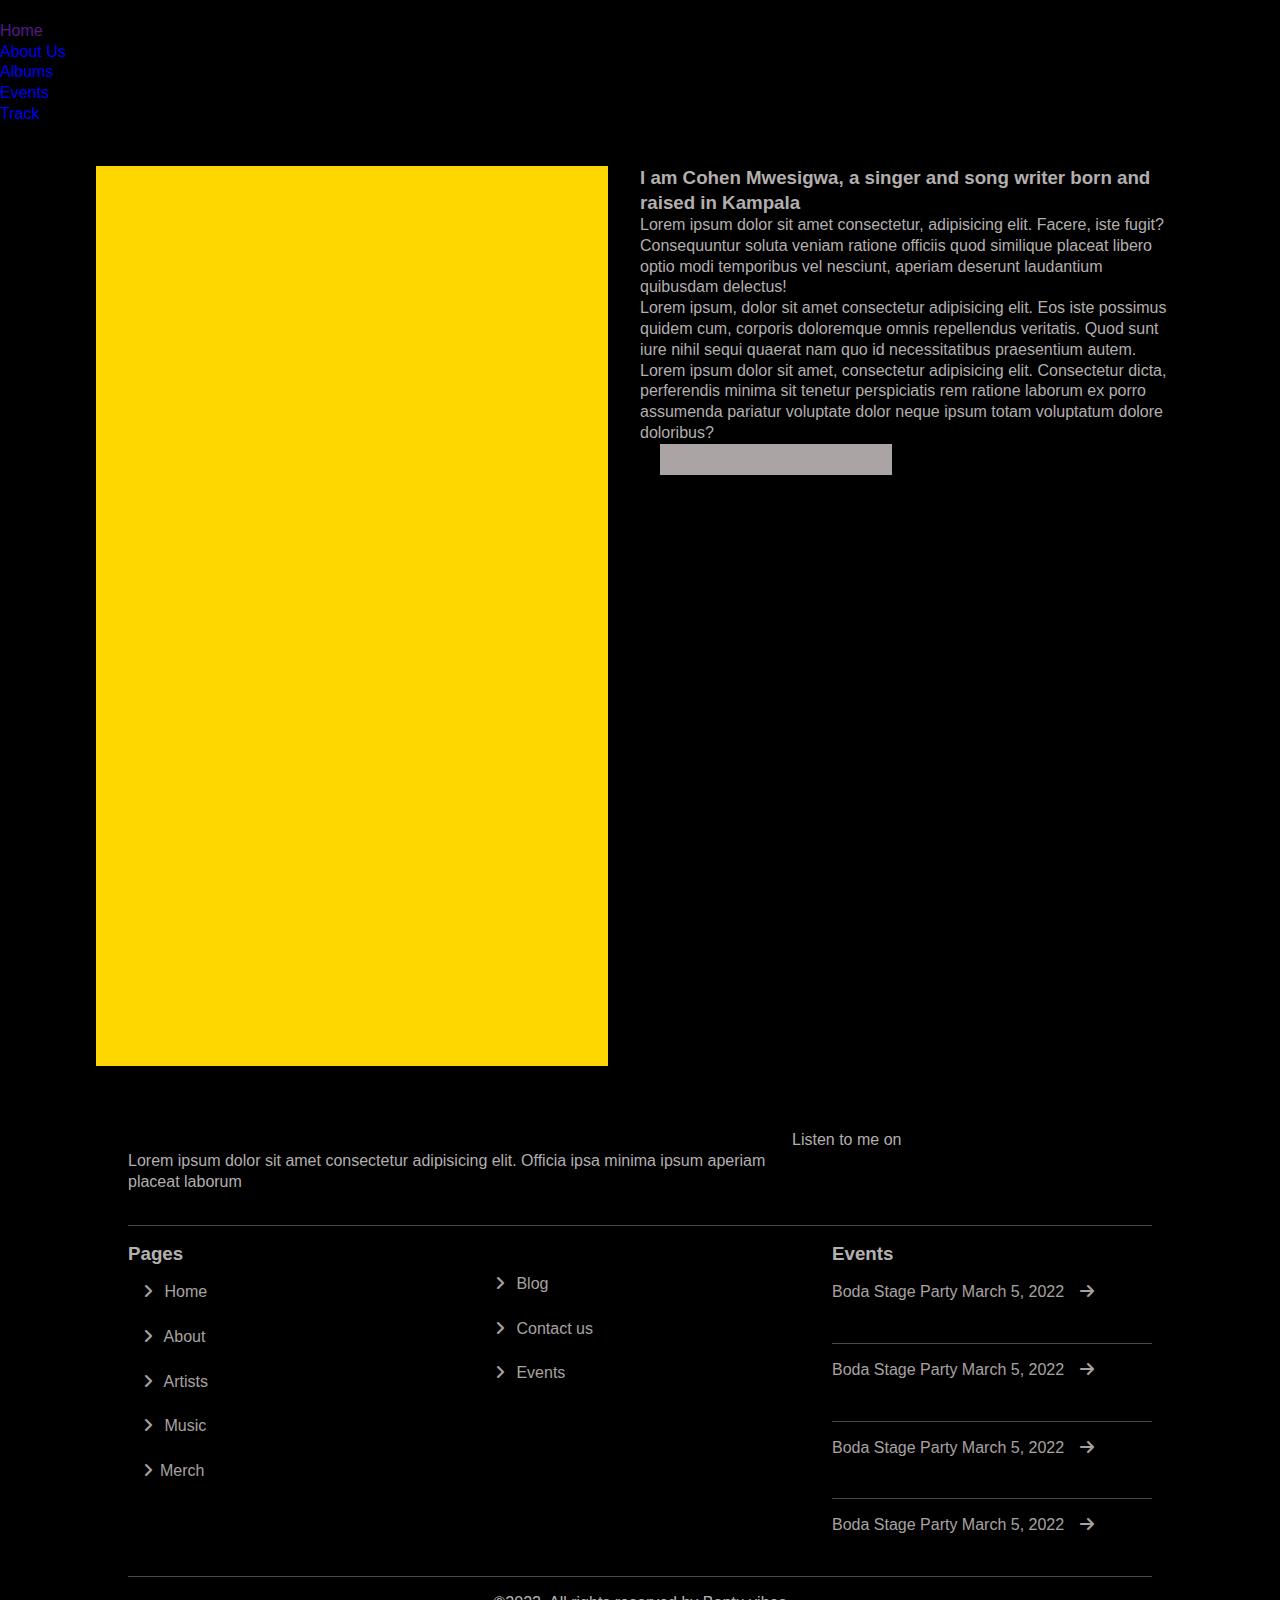
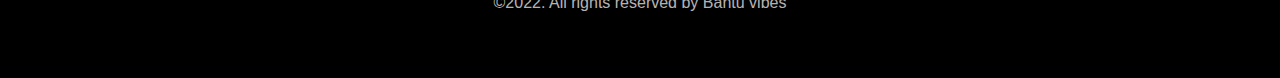
==== about.html @ 96fcac37 "New year vibes" ====
<!DOCTYPE html>
<html lang="en">

<head>
  <meta charset="UTF-8" />
  <meta http-equiv="X-UA-Compatible" content="IE=edge" />
  <meta name="viewport" content="width=device-width, initial-scale=1.0" />
  <title>About - Bantu vibes</title>
  <link rel="stylesheet" href="Nav.css">
  <link rel="stylesheet" href="index.css">
  <link rel="stylesheet" href="https://cdnjs.cloudflare.com/ajax/libs/font-awesome/6.0.0/css/all.min.css"
    integrity="sha512-9usAa10IRO0HhonpyAIVpjrylPvoDwiPUiKdWk5t3PyolY1cOd4DSE0Ga+ri4AuTroPR5aQvXU9xC6qOPnzFeg=="
    crossorigin="anonymous" referrerpolicy="no-referrer" />
</head>

<body>
  <div class="wrapper">
    <nav class="navbar">
      <div class="logo">
        <a href="/">
          <img src="assets/Group 1.png" alt="" />
        </a>
      </div>
      <div class="nav-links">
        <ul class="nav-menu">
          <li><a href="">Home</a></li>
          <li><a href="about.html">About Us</a></li>
          <li class="active"><a href="merch.html">Albums</a></li>
          <li><a href="events.html">Events</a></li>
          <li><a href="track.html">Track</a></li>
        </ul>
      </div>
      <i class='bx bx-grid-alt menu-hamburger'>
          <a class="btn menu-btn" id="menu-btn">
              <i class="fas fabars">
                  <img src="assets/drag_handle (1).png" alt="" />
              </i>
        </a>
      </i>

    </nav>
      <div class="about_container">
        <div class="album">
          <img src="assets/About mE.png" alt="">
        </div>
        <div class="about_items">
          <div class="about_left">
            <div class="about_frame">
              <img src="assets/My project-5 1.png" alt="">
            </div>
          </div>
          <div class="about_right">
              <h3>
                I am Cohen Mwesigwa, a singer and song writer born and raised in
                Kampala
              </h3>
              <p>
                Lorem ipsum dolor sit amet consectetur, adipisicing elit. Facere, iste
                fugit? Consequuntur soluta veniam ratione officiis quod similique
                placeat libero optio modi temporibus vel nesciunt, aperiam deserunt
                laudantium quibusdam delectus!
              </p>
              <p>
                Lorem ipsum, dolor sit amet consectetur adipisicing elit. Eos iste
                possimus quidem cum, corporis doloremque omnis repellendus veritatis.
                Quod sunt iure nihil sequi quaerat nam quo id necessitatibus
                praesentium autem.
              </p>
              <p>
                Lorem ipsum dolor sit amet, consectetur adipisicing elit. Consectetur
                dicta, perferendis minima sit tenetur perspiciatis rem ratione laborum
                ex porro assumenda pariatur voluptate dolor neque ipsum totam
                voluptatum dolore doloribus?
              </p>
              <div class="browse">
                <section>
                  <div class="button"> <a href="#">
                      <img src="/assets/Browse.png" alt=""></a>
                  </div>
                </section>
                <section>
                  <ul class="link">
                    <a href="/">
                      <li><img src="assets/Vector (3).png" alt="" /></li>
                    </a>
                    <a href="/">
                      <li><img src="assets/Vector (4).png" alt="" /></li>
                    </a>
                    <a href="/">
                      <li><img src="assets/Vector (2).png" alt="" /></li>

                    </a>
                    <a href="/">
                      <li><img src="assets/Vector (8).png" alt="" /></li>
                    </a>
                    <a href="/">
                      <li><img src="assets/Vector (9).png" alt="" /></li>
                    </a>
                  </ul>
                </section>
              </div>
            </div>
          </div>
        </div>
        <!-- footer section starts  -->
      <div class="footer">
        <div class="flex_items">
          <div class="about_left">
            <div class="flex_footer">
              <div class="flex_logo"><div class="logo">
                <a href="index.html">
                  <img src="assets/Group 1.png" alt="" /></a>
              </div>
              <div class="bantu">
                <img src="assets/Bantu vibes (1).png" alt="">
              </div></div>
            </div>
            <p>Lorem ipsum dolor sit amet consectetur adipisicing elit. Officia ipsa minima ipsum aperiam placeat
              laborum
            </p>
          </div>
          <div class="footer_right">
            <p>Listen to me on</p>
            <ul class="link">
              <a href="/">
                <li><img src="assets/Vector (3).png" alt="" /></li>
              </a>
              <a href="/">
                <li><img src="assets/Vector (4).png" alt="" /></li>
              </a>
              <a href="/">
                <li><img src="assets/Vector (2).png" alt="" /></li>

              </a>
              <a href="/">
                <li><img src="assets/Vector (8).png" alt="" /></li>
              </a>
              <a href="/">
                <li><img src="assets/Vector (9).png" alt="" /></li>
              </a>
            </ul>
          </div>
        </div>
      <hr>
       <div class="box-container">
          <div class="box">
            <h3>Pages</h3>
            <a href="index.html">  <i class="fas fa-angle-right"></i> Home</a>
            <a href="about.html">  <i class="fas fa-angle-right"></i> About</a>
            <a href="track.html">  <i class="fas fa-angle-right"></i> Artists</a>
            <a href="music.html">  <i class="fas fa-angle-right"></i> Music</a>
            <a href="merch.html"> <i class="fas fa-angle-right"></i>Merch</a>
          </div>

          <div class="box second">
            <!-- <h3>Extra links</h3> -->
            <a href="blog.html">  <i class="fas fa-angle-right"></i> Blog</a>
            <a href="contact.html">  <i class="fas fa-angle-right"></i> Contact us</a>
            <a href="events.html">  <i class="fas fa-angle-right"></i> Events</a>
          </div>

          <div class="box events">
            <h3>Events</h3>
            <a href="#">  Boda Stage Party March 5, 2022<i class="fas fa-arrow-right"></i>  </a>
            <hr><a href="#">  Boda Stage Party March 5, 2022<i class="fas fa-arrow-right"></i>  </a>
            <hr><a href="#"> Boda Stage Party March 5, 2022<i class="fas fa-arrow-right"></i>  </a>
            <hr><a href="#">  Boda Stage Party March 5, 2022<i class="fas fa-arrow-right"></i> </a>
          </div>
        </div><hr>
        <div class="credit"> &copy;2022. All rights reserved by <span>Bantu vibes</span> </div>
      </div>
    </div>
  <script src="Nav.js"></script>
  <!-- footer section ends -->
</body>

</html>
---- index.css ----
/* @import url("https://fonts.googleapis.com/css2?family=Sora:wght@200;300;400&display=swap"); */
@import url("https://fonts.googleapis.com/css?family=Source+Sans+Pro:300,300italic,600,600italic");

:root {
  --white: rgba(250, 246, 246, 0.747);
  --light-black: rgb(179, 175, 175);
  --light-white: rgba(235, 227, 227, 0.723);
  --dark-bg: rgba(237, 234, 234, 0.599);
  --bg: black;
}

* {
  font-family: 'Poppins', sans-serif;
  margin: 0;
  padding: 0;
  box-sizing: border-box;
  text-decoration: none;
}

hr {
  border: 0;
  border-bottom: solid 1px rgba(241, 241, 241, 0.3);
  margin: 1em 0;
}

body {
  margin: 0;
  padding: 0;
  color: var(--light-black);
  font-size: 17pt;
  font-weight: 200;
  line-height: 1.3;
}

body {
  background-color: var(--bg);
}

.bantu-vibe {
  margin-bottom: 6rem;
  width: 200px;
}

/* Home designs with the cool bantu vibes */
.home {
  color: var(--white);
}
.home-body .navbar{padding: 0;margin: 0;}
.home .flex-items,
.work_reverse {
  display: grid;
  grid-template-columns: repeat(auto-fit, minmax(28rem, 1fr));
  gap: 8rem;
}

.home-body {
  margin: 0 0 9rem 0;
  width: 100%;
  height: 100vh;
  padding:3rem 6rem;
  background-image: url(assets/Frame\ 7.jpg);
  background-position: center;
  background-repeat: no-repeat;
  background-size: cover;
  overflow: hidden;
}

.home .right {
  display: flex;
  flex-direction: column;
  justify-content: center;
  align-items: center;
}

.right ul {
  display: flex;
  justify-content: space-between;
  align-items: center;
}

.right ul li {
  margin: 1rem;
}

.home .image {
  width: 50%;
  height: 600px;
}

.home .image img {object-fit: fill;-o-object-fit: fill;
  height: 100%;
}

.cx img {
  width: 70%;
}

.cx {
  width: 100%;
  align-items: center;
  display: flex;
  justify-content: center;
}
.link{display: flex;max-width: 100%;}
.link li {
  font-weight: bolder;
  list-style: none;
}


.link a {
  margin: 0 1rem;
}

.flyers {
  width: 100%;
  display: flex;
  margin-bottom: -16rem;
  padding-left: 8rem;
  justify-content: center;
  align-items: center;
}

.flyers img {
  width: 100%;
  height: 20rem;
  margin-bottom: -10rem;
  /* opacity: .6; */
}

.flyers1,
.flyers2,
.flyers3 {
  width: 100%;
  display: flex;
  margin-bottom: -12rem;
  padding-left: 8rem;
  justify-content: center;
  align-items: center;
}

.flyers1 img {
  width: 80rem;
  height: 20rem;
  margin-bottom: -10rem;
  /* opacity: .6; */
}

.flyers2 img {
  width: 70rem;
  height: 20rem;
  margin-bottom: -10rem;
  /* opacity: .6; */
}

.flyers3 img {
  width: 90rem;
  height: 20rem;
  margin-bottom: -5rem;
  /* opacity: .6; */
}

.flyers4 {
  width: 100%;
  display: flex;
  margin-bottom: -12rem;
  padding-left: 8rem;
  justify-content: center;
  align-items: center;
}

.flyers4 img {
  width: 70rem;
  height: 25rem;
  margin-bottom: -10rem;
  /* opacity: .6; */
}

.youtube_container {
  height: 90vh;
  display: flex;
  justify-content: center;
  align-items: center;
  width: 100%;
  margin: 9rem 0;
}

/* --------------------about-------------------- */
.about {
  background-color: var(--bg);
  padding: 8rem;
  height: 160vh;
  overflow: hidden;
  margin: 9rem 0;
}

.about .flex-items {
  display: flex;
  justify-content: space-between;
  margin-top: 4rem;
}

.about .flex-items .left {
  width: 50%;
  padding: 0 8rem 0 0;
}

.about .flex-items p {
  font-size: 18px;
  line-height: 1.4;
  padding: 1rem 0 0 0;
}

.frame {
  height: 400px;
  overflow: hidden;
  margin: 2.5rem 0 0 0;
  margin-top: 2rem;
}

.about .frame_about {
  overflow: hidden;
  height: 330px;
  width: 100%;
  margin-top: 2rem;
}

.about .frame_about1 {
  overflow: hidden;
  height: 330px;
  margin: 1rem 0 0 0;
  width: 100%;
  margin-top: 2rem;
}

.frame img,
.frame_about img,
.frame_about1 img {
  width: 100%;
  margin-top: 2rem;
}

/* --------------------music-------------------- */
.work {
  background-color: var(--bg);
  padding: 8rem;
  height: 120vh;
  overflow: hidden;
  margin: 9rem 0;
}

/* .work .work_reverse{display: flex;justify-content: space-between;} */
.work_reverse .left {
  width: 100%;
  margin: 0 8rem 0 0;
}

.work p {
  font-size: 18px;
  line-height: 1.4;
  padding: 1rem 0 0 0;
}

.work_reverse .right .frame_side img {
  width: 100%;
}

.work .left .frame_work img {
  width: 100%;
  background-color: gold;
}

.bantu-vibe_album {
  padding-left: 30%;
  margin-bottom: 4rem;
}

/* albums */
.album {
  padding: 0 6rem;
}

.projects,
.songs,
.Ideas {
  background-color: var(--bg);
  overflow: hidden;
  margin: 9rem 0;
  padding: 0 8rem;
}

.projects li img.wena {
  width: 70px;
}

.Ideas .flex {
  display: flex;
  justify-content: flex-start;
  align-items: center;
  margin-left: 50%;
}

.let {
  margin-right: 2rem;
}

.Ideas .flex-items {
  display: flex;
  justify-content: center;
  align-items: center;
}

.projects .flex-items {
  display: flex;
  width: 100%;
}

.projects .flex-items img {
  display: flex;
  width: 100%;
}

.bantu-vibe_single {
  padding-left: 30%;
  margin-bottom: 4rem;
}

li.up {
  margin-top: -8rem;
}

/* ------------------.Ideas------------------ */

.Ideas img {
  width: 200px;
}

table {
  text-align: center;
  width: 100%;
  border-collapse: collapse;
}

tr:nth-of-type(odd) {
  color: var(--white);
}

th {
  text-align: center;
  background: #333;
  color: white;
  font-weight: bold;
}

td,
th {
  text-align: center;
  justify-content: center;
  padding: 1px;
  width: 20%;
  text-align: left;
  border-bottom: solid 1px rgba(241, 241, 241, 0.3);
}

/* ------------------about page------------------ */
.about_items {
  display: grid;
  grid-template-columns: repeat(auto-fit, minmax(200px, 1fr));
  padding: 0 6rem;
}

.about_items .about_frame img {
  width: 100%;
}

.about_items .about_frame {
  height: 100vh;
  overflow: hidden;
  background-color: gold;
  margin-right: 2rem;
}

/*----------------- merch page----------------- */
.merch {
  display: grid;
  padding: 0 6rem;
  grid-template-columns: repeat(2, 1fr);
  gap: 3rem;
}

.merch .merch_frame img {
  width: 100%;
  height: 70vh;
  object-fit: fill;
  -o-object-fit: fill;
}

.merch_listen img {
  width: 80vw;
  padding: 2rem;
}

.browse {
  display: grid;
  grid-template-columns: repeat(auto-fit, minmax(200px, 1fr));
}

.album-vibe img {
  width: 50%;
}

img.rwa {
  width: 45px;
}

.browse li img {
  object-fit: fill;
  -o-object-fit: fill;
  width: 30px;
}

.button {
  background-color: var(--light-white);
  padding: 5px 20px;
  text-align: center;
  display: flex;
  justify-content: center;
  margin: 0 20px;
}

/*------------------ events------------------ */
.event_items_top {
  padding: 0 6rem;
  overflow: hidden;
}

.event_items_top p {
  margin-top: 2rem;
}

.event_container {
  overflow: hidden;
  display: grid;
  grid-template-columns: repeat(4, 1fr);
  gap: 2rem;
  padding: 0 6rem;
}

.event_frame img {
  width: 100%;
  object-fit: fill;
  -o-object-fit: fill;
}

.track_container {
  overflow: hidden;
  display: grid;
  grid-template-columns: repeat(3, 1fr);
  gap: 2rem;
  padding: 0 6rem;
}

.track_table {
  padding: 0 1rem;
}

.track {
  display: flex;
  justify-content: space-between;
  align-items: center;
}

.track img {
  width: 100%;
}

/* ----.-------------footer----------------- */
.footer {
  padding: 2rem 8rem;
  height: 100%;
  overflow: hidden;
  margin: 2rem 0;
}

.footer .flex_items {
  display: flex;
  margin: 0 0 2rem 0;
  justify-content: space-between;
}

.footer_right ul {
  display: flex;
}

.footer .flex_items .footer_right {
  width: 40%;
  display: block;
}

.footer .flex_items .left {
  width: 45%;
}

.flex_logo {
  display: flex;
  width: 220px;
  align-items: center;
  justify-content: center;
}

.footer .box-container {
  display: grid;
  grid-template-columns: repeat(auto-fit, minmax(20rem, 1fr));
  gap: 2rem;
}

.footer .box-container .box h3 {
  color: var(--white);
  padding-bottom: 1rem;
}

.box.second {
  padding-top: 2rem;
}

.footer .box-container .box a {
  color: var(--light-white);
  padding-bottom: 1.5rem;
  display: block;
}

.footer .box-container .box a i {
  color: var(--main-color);
  padding-right: 0.5rem;
  transition: 0.2s linear;
}

.footer .box-container .box a:hover i {
  padding-right: 2rem;
}

.footer .credit {
  text-align: center;
  /* border-top: .1rem solid var(--light-white); */
  color: var(--white);
}

.footer .credit span {
  color: var(--main-color);
}

.vibe .fab {
  font-size: 24px;
  color: var(--white);
}

.footer .box-container .box a i {
  color: var(--main-color);
  padding-right: 0.5rem;
  transition: 0.2s linear;
}

.fa-solid,
.fas {
  font-family: "Font Awesome 6 Free";
  font-weight: 900;
  margin-left: 1rem;
}

@media screen and (max-width: 1680px) {

  body,
  input,
  select,
  textarea {
    font-size: 13pt;
  }

  .home .image {
    width: 100%;
  }
}

@media screen and (max-width: 1280px) {

  body,
  input,
  select,
  textarea {
    font-size: 12pt;
  }
}

@media screen and (max-width: 736px) {

  /* -----------------------.home----------------------- */
  .home-body {
    padding: 1rem 1rem 0 1rem;
    height: 100%;
    margin: 0;
    display: block;
    gap: 0;
  }

  .home .flex-items {
    display: flex;
    flex-wrap: wrap-reverse;
  }

  .home .image {
    height: 400px;
    overflow: hidden;
    display: flex;
    justify-content: center;
  }

  .home .flex-items,
  .work_reverse {
    display: block;
    width: 100%;
    gap: 0rem;
  }

  .home .image img {
    height: 600px;
  }

  .youtube_container {
    height: 50vh;
    display: flex;
    justify-content: center;
    align-items: center;
    width: 100%;
    margin: 0;
  }

  .flyers img {
    width: 20rem;
    height: 100%;
  }

  .flyers,
  .flyers1,
  .flyers2,
  .flyers3,
  .flyers4 {
    margin-bottom: -10rem;
    padding-left: 0;
    width: 90vw;
  }

  .flyers img,
  .flyers1 img,
  .flyers2 img,
  .flyers3 img,
  .flyers4 img {
    width: 100%;
    height: 100%;
    margin-bottom: 0;
    /* opacity: .6; */
  }

  .youtube_container {
    height: 90vh;
    display: flex;
    justify-content: center;
    align-items: center;
    width: 100%;
    margin: 9rem 0;
  }

  /* --------------------------------.about-------------------------------- */
  .about {
    padding: 1rem;
    height: 100%;
  }

  .frame {
    display: none;
  }
  .link a {
    margin: 0 .5rem;
  }

  /* .about .flex-items .left{ display: flex; flex-wrap: wrap-reverse;} */
  .about .flex-items {
    display: block;
  }

  .about .flex-items .left {
    width: 100%;
    padding: 0;
  }

  .about .flex-items .right {
    display: flex;
  }

  .about .frame_about {
    height: 100%;
    width: 100%;
  }

  .about .frame_about1 {
    height: 100%;
    margin: 0 0 0 1rem;
    width: 100%;
  }

  /*-------------------- music-------------------- */
  .work {
    padding: 1rem;
    height: 100%;
  }

  .work_reverse .left .frame_work {
    width: 100%;
    margin: 0;
    height: 300px;
    overflow: hidden;
  }

  .work_reverse .left .frame_work img {
    width: 100%;
    margin: 0;
  }

  .bantu_vibe_work img {
    width: 100%;
  }

  .Ideas .flex {
    margin-left: 7%;
  }

  .let {
    margin-right: 0;
  }

  li.up {
    margin-top: -4rem;
  }

  .work .work_reverse {
    display: block;
  }

  /* albums */
  .projects,
  .songs {
    padding: 1rem;
    overflow: hidden;
  }

  h3 {
    font-size: 20px;
  }

  /* -----------------.songs----------------- */
  .bantu-vibe_single,
  .bantu-vibe_album {
    padding-left: 0;
    margin-bottom: 0;
  }

  .bantu-vibe_single img,
  .bantu-vibe_album img {
    width: 200px;
  }

  .bantu-vibe {
    margin-bottom: 1rem;
    width: 300px;
    position: absolute;
    margin-top: -25rem;
  }

  .bantu-vibe img {
    width: 300px;
  }

  .songs table img {
    width: 15px;
  }

  /* --------------------about page-------------------- */
  .about_items {
    display: grid;
    grid-template-columns: repeat(auto-fit, minmax(90vw, 1fr));
    padding: 0 1rem;
  }

  .about_items .about_frame img {
    width: 100%;
  }

  .about_items .about_frame {
    height: 50vh;
    overflow: hidden;
    background-color: gold;
    margin-right: 0rem;
  }

  /*---------------------- merch page---------------------- */
  .merch {
    grid-template-columns: repeat(auto-fit, minmax(200px, 1fr));
    padding: 0 1rem;
  }

  .merch .merch_frame img {
    width: 100%;
    height: 50vh;
    object-fit: fill;
    -o-object-fit: fill;
  }

  /*------------------ events------------------ */
  .event_items_top {
    padding: 0 1rem;
  }

  .event_container {
    display: grid;
    grid-template-columns: repeat(auto-fit, minmax(200px, 1fr));
    gap: 1rem;
    padding: 0 1rem;
  }

  .event_items_top .vibes {
    width: 100%;
    justify-content: center;
    display: flex;
    align-items: center;
  }

  .event_items_top img {
    width: 70%;
  }

  .track_container {
    display: grid;
    grid-template-columns: repeat(auto-fit, minmax(200px, 1fr));
    gap: 1rem;
    padding: 0 1rem;
  }

  .track {
    display: flex;
    justify-content: space-between;
  }

  .track_table {
    padding: 0 1rem;
  }

  .album {
    padding: 0 1rem;
  }

  /*------------------- footer -------------------*/
  .footer .box-container,
  .work_reverse {
    display: grid;
    grid-template-columns: repeat(auto-fit, minmax(8rem, 1fr));
    gap: 1rem;
  }

  .box.events {
    width: 95vw;
  }
  .navbar
  {padding: 1rem;
      }
  .footer {
    padding: 3rem 1rem;
    margin: 0;
  }

  .footer .flex_items {
    display: block;
    margin: 0;
  }

  .footer .flex_items .left {
    width: 100%;
    margin-bottom: 2rem;
  }

  .footer .flex_items .footer_right {
    width: 100%;
    display: flex;
    align-items: center;
    flex-direction: column;
    margin-top: 2rem;
    font-size: 25px;
    font-size: 550;
    line-height: 1.65;
  }

  .none {
    display: none;
  }

  .button {
    background-color: var(--light-white);
    padding: 5px 10px;
    margin: 2rem 0;
    display: inline-block;
  }
}

@media screen and (max-width: 360px) {

  body,
  input,
  select,
  textarea {
    font-size: 11pt;
  }
}

.grid {
  display: grid;
}

@media only screen and (min-width: 500px) {
  .grid {
    grid-template-columns: repeat(auto-fit, minmax(250px, 1fr));
  }
}

@media only screen and (min-width: 800px) {
  .grid {
    grid-template-columns: repeat(auto-fit, minmax(300px, 1fr));
  }
}
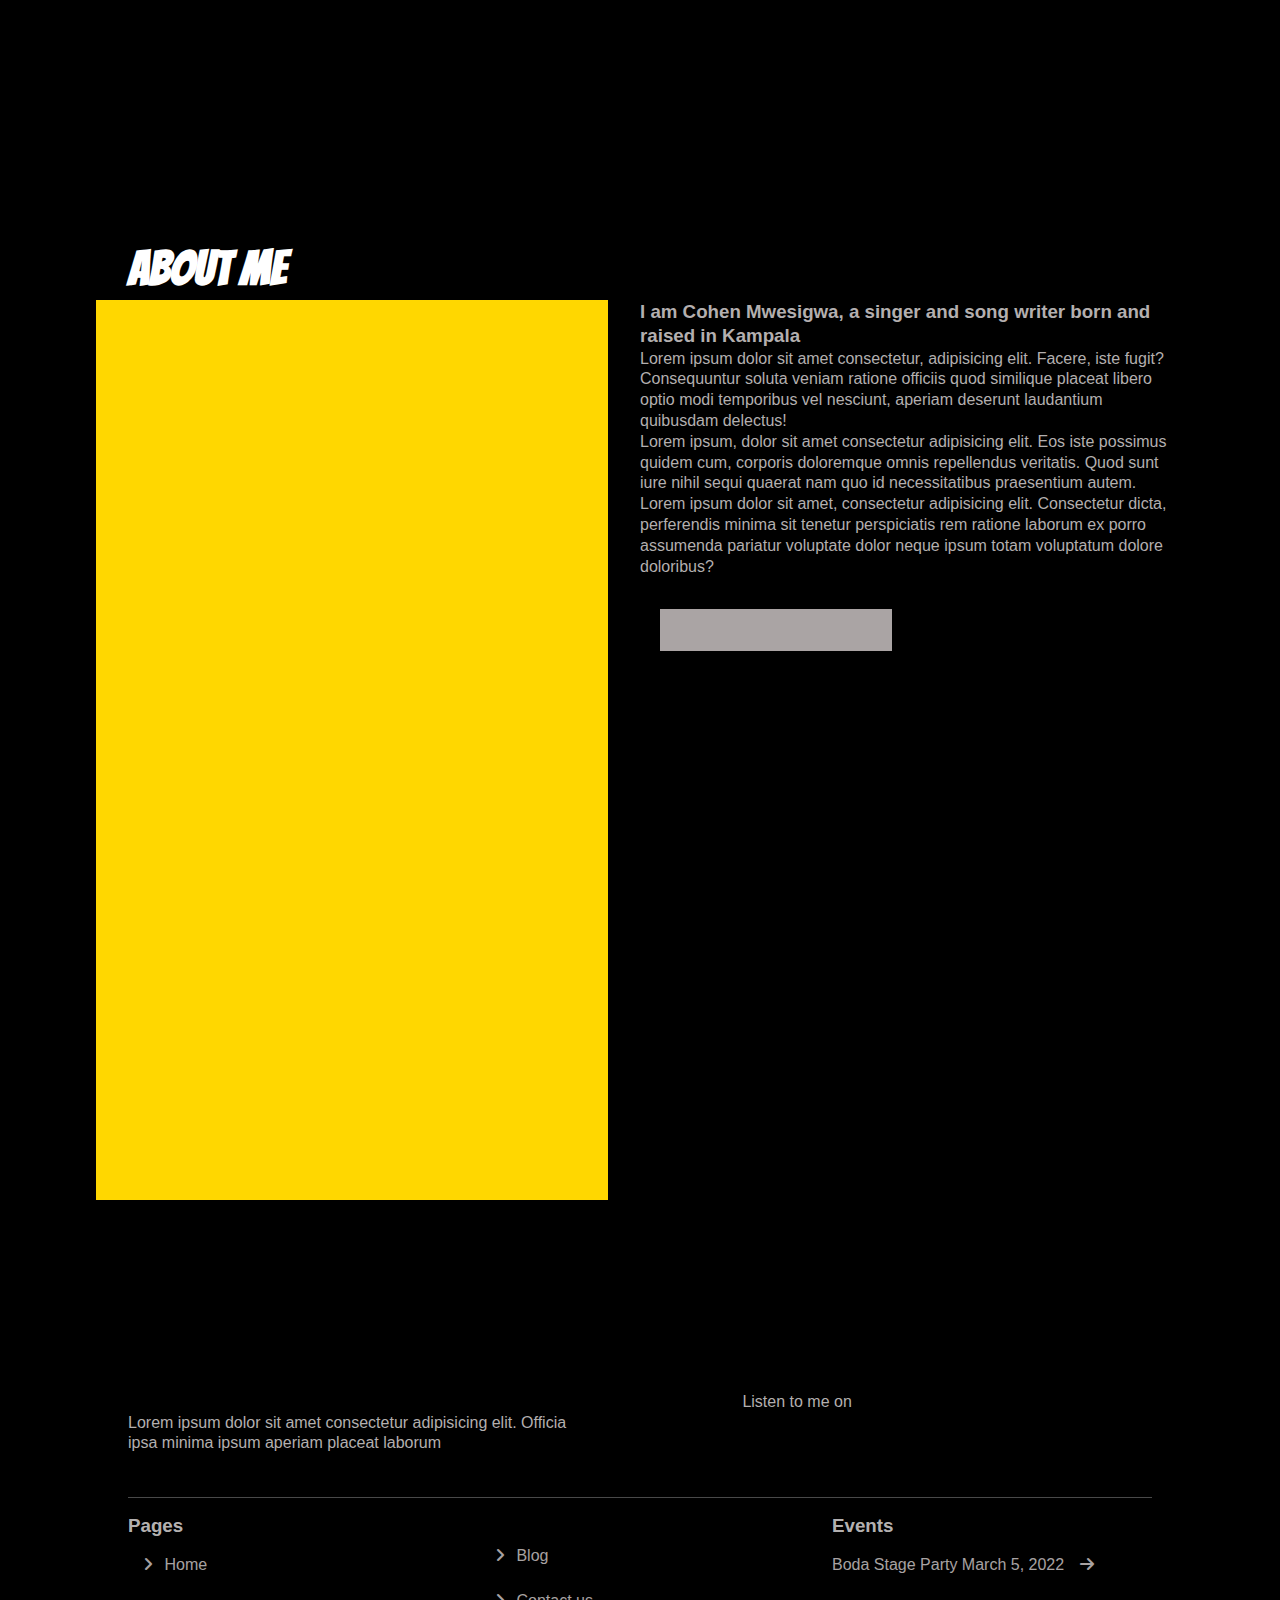
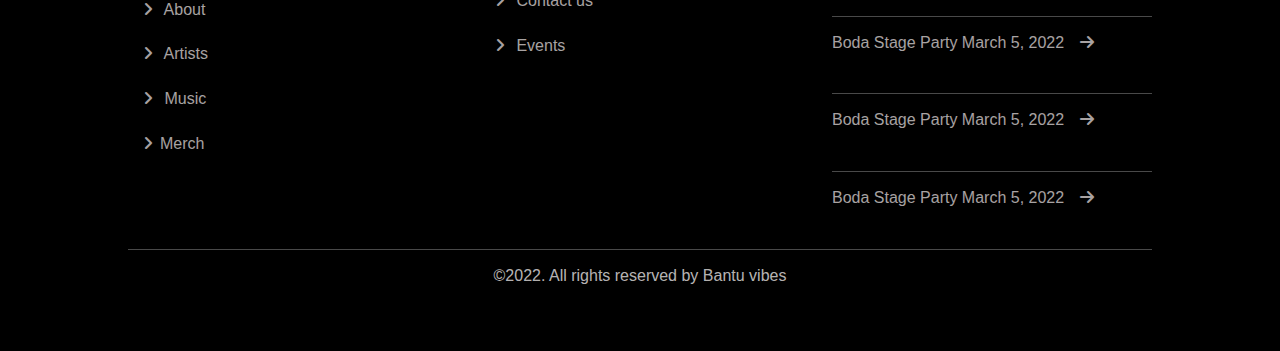
==== commit d001f32e: "lenovo updates" ====
--- a/about.html
+++ b/about.html
@@ -23,9 +23,9 @@
       </div>
       <div class="nav-links">
         <ul class="nav-menu">
-          <li><a href="">Home</a></li>
-          <li><a href="about.html">About Us</a></li>
-          <li class="active"><a href="merch.html">Albums</a></li>
+          <li><a href="index.html">Home</a></li>
+          <li class="active"><a href="about.html">About Us</a></li>
+          <li ><a href="merch.html">Albums</a></li>
           <li><a href="events.html">Events</a></li>
           <li><a href="track.html">Track</a></li>
         </ul>
@@ -39,135 +39,166 @@
       </i>
 
     </nav>
-      <div class="about_container">
-        <div class="album">
-          <img src="assets/About mE.png" alt="">
+  <div class="wrap"> 
+       <div class="about_container abouts">
+    <div class="bantu-vibe_about">
+      <h1>ABOUT ME</h1>  
+           </div>
+    <div class="about_items">
+      <div class="about_left">
+        <div class="about_frame">
+          <img src="assets/My project-5 1.png" alt="">
         </div>
-        <div class="about_items">
-          <div class="about_left">
-            <div class="about_frame">
-              <img src="assets/My project-5 1.png" alt="">
-            </div>
-          </div>
-          <div class="about_right">
-              <h3>
-                I am Cohen Mwesigwa, a singer and song writer born and raised in
-                Kampala
-              </h3>
-              <p>
-                Lorem ipsum dolor sit amet consectetur, adipisicing elit. Facere, iste
-                fugit? Consequuntur soluta veniam ratione officiis quod similique
-                placeat libero optio modi temporibus vel nesciunt, aperiam deserunt
-                laudantium quibusdam delectus!
-              </p>
-              <p>
-                Lorem ipsum, dolor sit amet consectetur adipisicing elit. Eos iste
-                possimus quidem cum, corporis doloremque omnis repellendus veritatis.
-                Quod sunt iure nihil sequi quaerat nam quo id necessitatibus
-                praesentium autem.
-              </p>
-              <p>
-                Lorem ipsum dolor sit amet, consectetur adipisicing elit. Consectetur
-                dicta, perferendis minima sit tenetur perspiciatis rem ratione laborum
-                ex porro assumenda pariatur voluptate dolor neque ipsum totam
-                voluptatum dolore doloribus?
-              </p>
-              <div class="browse">
-                <section>
-                  <div class="button"> <a href="#">
-                      <img src="/assets/Browse.png" alt=""></a>
-                  </div>
-                </section>
-                <section>
-                  <ul class="link">
-                    <a href="/">
-                      <li><img src="assets/Vector (3).png" alt="" /></li>
-                    </a>
-                    <a href="/">
-                      <li><img src="assets/Vector (4).png" alt="" /></li>
-                    </a>
-                    <a href="/">
-                      <li><img src="assets/Vector (2).png" alt="" /></li>
-
-                    </a>
-                    <a href="/">
-                      <li><img src="assets/Vector (8).png" alt="" /></li>
-                    </a>
-                    <a href="/">
-                      <li><img src="assets/Vector (9).png" alt="" /></li>
-                    </a>
-                  </ul>
-                </section>
-              </div>
-            </div>
+      </div>
+      <div class="about_right">
+          <h3>
+            I am Cohen Mwesigwa, a singer and song writer born and raised in
+            Kampala
+          </h3>
+          <p>
+            Lorem ipsum dolor sit amet consectetur, adipisicing elit. Facere, iste
+            fugit? Consequuntur soluta veniam ratione officiis quod similique
+            placeat libero optio modi temporibus vel nesciunt, aperiam deserunt
+            laudantium quibusdam delectus!
+          </p>
+          <p>
+            Lorem ipsum, dolor sit amet consectetur adipisicing elit. Eos iste
+            possimus quidem cum, corporis doloremque omnis repellendus veritatis.
+            Quod sunt iure nihil sequi quaerat nam quo id necessitatibus
+            praesentium autem.
+          </p>
+          <p>
+            Lorem ipsum dolor sit amet, consectetur adipisicing elit. Consectetur
+            dicta, perferendis minima sit tenetur perspiciatis rem ratione laborum
+            ex porro assumenda pariatur voluptate dolor neque ipsum totam
+            voluptatum dolore doloribus?
+          </p>
+          <div class="browse">
+            <section>
+              <div class="button"> <a href="#">
+                  <img src="/assets/Browse.png" alt=""></a>
+              </div>
+            </section>
+            <section>
+              <ul class="link">
+                <a href="/">
+                  <li><img src="assets/Vector (3).png" alt="" /></li>
+                </a>
+                <a href="/">
+                  <li><img src="assets/Vector (4).png" alt="" /></li>
+                </a>
+                <a href="/">
+                  <li><img src="assets/Vector (2).png" alt="" /></li>
+
+                </a>
+                <a href="/">
+                  <li><img src="assets/Vector (8).png" alt="" /></li>
+                </a>
+                <a href="/">
+                  <li><img src="assets/Vector (9).png" alt="" /></li>
+                </a>
+              </ul>
+            </section>
           </div>
         </div>
+      </div>
+    </div>
+  </div>
         <!-- footer section starts  -->
-      <div class="footer">
-        <div class="flex_items">
-          <div class="about_left">
-            <div class="flex_footer">
-              <div class="flex_logo"><div class="logo">
-                <a href="index.html">
-                  <img src="assets/Group 1.png" alt="" /></a>
-              </div>
-              <div class="bantu">
-                <img src="assets/Bantu vibes (1).png" alt="">
-              </div></div>
-            </div>
-            <p>Lorem ipsum dolor sit amet consectetur adipisicing elit. Officia ipsa minima ipsum aperiam placeat
-              laborum
-            </p>
+        <div class="footer">
+          <div class="flex_items">
+              <div class="left">
+                  <div class="flex_footer">
+                      <div class="flex_logo">
+                          <div class="logo">
+                              <a href="index.html">
+                                  <img src="assets/Group 1.png" alt=""/></a>
+                          </div>
+                          <div class="bantu">
+                              <img src="assets/Bantu vibes (1).png" alt="">
+                          </div>
+                      </div>
+                  </div>
+                  <p>Lorem ipsum dolor sit amet consectetur adipisicing elit. Officia ipsa minima ipsum aperiam placeat
+                                            laborum
+                  </p>
+              </div>
+              <div class="footer_right">
+                  <p>Listen to me on</p>
+                  <ul class="link">
+                      <a href="/">
+                          <li><img src="assets/Vector (3).png" alt=""/></li>
+                      </a>
+                      <a href="/">
+                          <li><img src="assets/Vector (4).png" alt=""/></li>
+                      </a>
+                      <a href="/">
+                          <li><img src="assets/Vector (2).png" alt=""/></li>
+
+                      </a>
+                      <a href="/">
+                          <li><img src="assets/Vector (8).png" alt=""/></li>
+                      </a>
+                      <a href="/">
+                          <li><img src="assets/Vector (9).png" alt=""/></li>
+                      </a>
+                  </ul>
+              </div>
           </div>
-          <div class="footer_right">
-            <p>Listen to me on</p>
-            <ul class="link">
-              <a href="/">
-                <li><img src="assets/Vector (3).png" alt="" /></li>
-              </a>
-              <a href="/">
-                <li><img src="assets/Vector (4).png" alt="" /></li>
-              </a>
-              <a href="/">
-                <li><img src="assets/Vector (2).png" alt="" /></li>
-
-              </a>
-              <a href="/">
-                <li><img src="assets/Vector (8).png" alt="" /></li>
-              </a>
-              <a href="/">
-                <li><img src="assets/Vector (9).png" alt="" /></li>
-              </a>
-            </ul>
+          <hr>
+          <div class="box-container">
+              <div class="box">
+                  <h3>Pages</h3>
+                  <a href="index.html">
+                      <i class="fas fa-angle-right"></i>
+                      Home</a>
+                  <a href="about.html">
+                      <i class="fas fa-angle-right"></i>
+                      About</a>
+                  <a href="track.html">
+                      <i class="fas fa-angle-right"></i>
+                      Artists</a>
+                  <a href="music.html">
+                      <i class="fas fa-angle-right"></i>
+                      Music</a>
+                  <a href="merch.html">
+                      <i class="fas fa-angle-right"></i>Merch</a>
+              </div>
+
+              <div
+                  class="box second">
+                  <!-- <h3>Extra links</h3> -->
+                  <a href="blog.html">
+                      <i class="fas fa-angle-right"></i>
+                      Blog</a>
+                  <a href="contact.html">
+                      <i class="fas fa-angle-right"></i>
+                      Contact us</a>
+                  <a href="events.html">
+                      <i class="fas fa-angle-right"></i>
+                      Events</a>
+              </div>
+
+              <div class="box events">
+                  <h3>Events</h3>
+                  <a href="events.html">
+                      Boda Stage Party March 5, 2022<i class="fas fa-arrow-right"></i>
+                  </a>
+                  <hr><a href="events.html">
+                      Boda Stage Party March 5, 2022<i class="fas fa-arrow-right"></i>
+                  </a>
+                  <hr><a href="events.html">
+                      Boda Stage Party March 5, 2022<i class="fas fa-arrow-right"></i>
+                  </a>
+                  <hr><a href="events.html">
+                      Boda Stage Party March 5, 2022<i class="fas fa-arrow-right"></i>
+                  </a>
+              </div>
+          </div><hr>
+          <div class="credit">
+              &copy;2022. All rights reserved by
+              <span>Bantu vibes</span>
           </div>
-        </div>
-      <hr>
-       <div class="box-container">
-          <div class="box">
-            <h3>Pages</h3>
-            <a href="index.html">  <i class="fas fa-angle-right"></i> Home</a>
-            <a href="about.html">  <i class="fas fa-angle-right"></i> About</a>
-            <a href="track.html">  <i class="fas fa-angle-right"></i> Artists</a>
-            <a href="music.html">  <i class="fas fa-angle-right"></i> Music</a>
-            <a href="merch.html"> <i class="fas fa-angle-right"></i>Merch</a>
-          </div>
-
-          <div class="box second">
-            <!-- <h3>Extra links</h3> -->
-            <a href="blog.html">  <i class="fas fa-angle-right"></i> Blog</a>
-            <a href="contact.html">  <i class="fas fa-angle-right"></i> Contact us</a>
-            <a href="events.html">  <i class="fas fa-angle-right"></i> Events</a>
-          </div>
-
-          <div class="box events">
-            <h3>Events</h3>
-            <a href="#">  Boda Stage Party March 5, 2022<i class="fas fa-arrow-right"></i>  </a>
-            <hr><a href="#">  Boda Stage Party March 5, 2022<i class="fas fa-arrow-right"></i>  </a>
-            <hr><a href="#"> Boda Stage Party March 5, 2022<i class="fas fa-arrow-right"></i>  </a>
-            <hr><a href="#">  Boda Stage Party March 5, 2022<i class="fas fa-arrow-right"></i> </a>
-          </div>
-        </div><hr>
-        <div class="credit"> &copy;2022. All rights reserved by <span>Bantu vibes</span> </div>
       </div>
     </div>
   <script src="Nav.js"></script>
--- a/Nav.css
+++ b/Nav.css
@@ -0,0 +1,68 @@
+.navbar {
+  padding: 2rem 6rem;
+  position: sticky;
+  width: 100%;
+  top: 0;
+  z-index: 1000;
+  display: flex;
+  justify-content: space-between;
+  align-items: center;
+}
+.navbar .logo {
+  z-index: 1000;
+  font-size: 2em;
+  font-weight: bold;
+}
+.navbar .nav-links ul {
+  display: flex;
+}
+.navbar .nav-links ul li {
+  margin: 0 5px;
+}
+.navbar .nav-links ul li.active a {
+  color: #ed3c57;
+  font-weight: 600;
+}
+.navbar a {
+  color: white;
+}
+.navbar .menu-hamburger {
+  display: block;
+  font-size: 35px;
+  cursor: pointer;
+}
+
+.navbar .menu-hamburger {
+  display: block;
+  z-index: 1000;
+}
+.nav-links {
+  top: 0;
+  left: -200%;
+  position: absolute;
+  display: flex;
+  justify-content: center;
+  align-items: center;
+  background-color: rgba(0, 0, 0, 0.5);
+  backdrop-filter: blur(8px);
+  width: 100%;
+  height: 100vh;
+  margin: 0;
+  transition: left 0.5s ease;
+}
+.nav-links.mobile-menu {
+  left: 0;
+  width: 100%;
+  padding: 0;
+  height: 100vh;
+}
+
+.nav-links ul {
+  display: flex;
+  flex-direction: column;
+  align-items: center;
+}
+.navbar .nav-links ul li {
+  margin: 25px 0;
+  font-size: 1.2em;
+}
--- a/index.css
+++ b/index.css
@@ -1,5 +1,6 @@
 /* @import url("https://fonts.googleapis.com/css2?family=Sora:wght@200;300;400&display=swap"); */
 @import url("https://fonts.googleapis.com/css?family=Source+Sans+Pro:300,300italic,600,600italic");
+@import url("https://fonts.googleapis.com/css2?family=Bangers&display=swap");
 
 :root {
   --white: rgba(250, 246, 246, 0.747);
@@ -10,7 +11,7 @@
 }
 
 * {
-  font-family: 'Poppins', sans-serif;
+  font-family: "Poppins", sans-serif;
   margin: 0;
   padding: 0;
   box-sizing: border-box;
@@ -24,40 +25,31 @@
 }
 
 body {
+  background-color: var(--bg);
   margin: 0;
   padding: 0;
   color: var(--light-black);
   font-size: 17pt;
-  font-weight: 200;
+  font-weight: 500;
   line-height: 1.3;
 }
 
-body {
-  background-color: var(--bg);
-}
-
-.bantu-vibe {
-  margin-bottom: 6rem;
-  width: 200px;
+.bantu-vibe h1 {
+  font-size: clamp(1rem, 10vw, 4rem);
+  font-family: "Bangers", cursive;
+  color: white;
+  padding-left: 7rem;
 }
 
 /* Home designs with the cool bantu vibes */
-.home {
+.home .flex-items {
   color: var(--white);
-}
-.home-body .navbar{padding: 0;margin: 0;}
-.home .flex-items,
-.work_reverse {
-  display: grid;
-  grid-template-columns: repeat(auto-fit, minmax(28rem, 1fr));
-  gap: 8rem;
+  display: flex;
 }
 
 .home-body {
-  margin: 0 0 9rem 0;
-  width: 100%;
-  height: 100vh;
-  padding:3rem 6rem;
+  margin-top: -8rem;
+  padding-top: 8rem;
   background-image: url(assets/Frame\ 7.jpg);
   background-position: center;
   background-repeat: no-repeat;
@@ -66,10 +58,13 @@
 }
 
 .home .right {
+  font-weight: 500;
+  width: 100%;
   display: flex;
   flex-direction: column;
   justify-content: center;
   align-items: center;
+  padding-right: 2rem;
 }
 
 .right ul {
@@ -78,120 +73,111 @@
   align-items: center;
 }
 
-.right ul li {
+.image {
+  overflow: hidden;
+  padding-left: 2rem;
+  width: 30px;
+  /* border: 1px solid white; */
+}
+
+.home .image img {
+  object-fit: contain;
+  -o-object-fit: contain;
+  height: 100%;
+}
+
+.space {
   margin: 1rem;
 }
 
-.home .image {
-  width: 50%;
-  height: 600px;
-}
-
-.home .image img {object-fit: fill;-o-object-fit: fill;
-  height: 100%;
-}
-
-.cx img {
-  width: 70%;
-}
-
 .cx {
   width: 100%;
   align-items: center;
   display: flex;
   justify-content: center;
 }
-.link{display: flex;max-width: 100%;}
+
+.cx h1 {
+  color: white;
+  font-size: clamp(7rem, 20vw, 14rem);
+  /* letter-spacing: clamp(0.5rem, 2vw, 1rem);    */
+  font-family: "Bangers", cursive;
+}.blog{padding: clamp(3rem,10vw,4rem);}
+.blog a{color: rgb(172, 61, 21);}
+
+.link {
+  padding-top: 2rem;
+   display: flex;
+  max-width: 100%;
+}
+
 .link li {
   font-weight: bolder;
   list-style: none;
 }
 
-
 .link a {
   margin: 0 1rem;
 }
 
+.content {
+  margin: 0 0 1rem 0;
+}
+
 .flyers {
-  width: 100%;
-  display: flex;
-  margin-bottom: -16rem;
+  position: sticky;
+  /* border: 1px solid white; */
+  top: 0;
+  z-index: -1;
+  font-family: "Bangers", cursive;
+  width: 80%;
   padding-left: 8rem;
+}
+
+.flyers h1 {
+  color: rgb(55, 54, 54);
+  font-size: clamp(4rem, 60vw, 15rem);
+  font-family: "Bangers", cursive;
+}
+
+.youtube_container {
+  height: 90vh;
+  display: flex;
   justify-content: center;
   align-items: center;
-}
-
-.flyers img {
-  width: 100%;
-  height: 20rem;
-  margin-bottom: -10rem;
-  /* opacity: .6; */
-}
-
-.flyers1,
-.flyers2,
-.flyers3 {
-  width: 100%;
-  display: flex;
-  margin-bottom: -12rem;
-  padding-left: 8rem;
-  justify-content: center;
-  align-items: center;
-}
-
-.flyers1 img {
-  width: 80rem;
-  height: 20rem;
-  margin-bottom: -10rem;
-  /* opacity: .6; */
-}
-
-.flyers2 img {
-  width: 70rem;
-  height: 20rem;
-  margin-bottom: -10rem;
-  /* opacity: .6; */
-}
-
-.flyers3 img {
-  width: 90rem;
-  height: 20rem;
-  margin-bottom: -5rem;
-  /* opacity: .6; */
-}
-
-.flyers4 {
-  width: 100%;
-  display: flex;
-  margin-bottom: -12rem;
-  padding-left: 8rem;
-  justify-content: center;
-  align-items: center;
-}
-
-.flyers4 img {
-  width: 70rem;
-  height: 25rem;
-  margin-bottom: -10rem;
-  /* opacity: .6; */
-}
-
-.youtube_container {
-  height: 90vh;
-  display: flex;
-  justify-content: center;
-  align-items: center;
-  width: 100%;
-  margin: 9rem 0;
+  width: 100%;
+  margin: 2rem 0;
 }
 
 /* --------------------about-------------------- */
+.wrap {
+  position: relative;
+  /* border: 1px solid yellow; */
+  padding: 8rem 0;
+}
+
 .about {
-  background-color: var(--bg);
-  padding: 8rem;
-  height: 160vh;
-  overflow: hidden;
-  margin: 9rem 0;
+  /* border: 1px solid red; */
+  padding: 0 8rem;
+  overflow: hidden;
+  margin: -8rem 0 0 0;
+}
+
+.bantu-vibe_about h1 {
+  font-size: clamp(1rem, 6vw, 3rem);
+  font-family: "Bangers", cursive;
+  color: white;
+}
+
+.bantu-vibe_about h1 span {
+  font-size: clamp(1rem, 6vw, 3rem);
+  font-family: "Bangers", cursive;
+  color: rgb(55, 54, 54);
+}
+
+.about .flex-items .right {
+  width: 50%;
+  /* border: 1px solid white; */
 }
 
 .about .flex-items {
@@ -212,47 +198,58 @@
 }
 
 .frame {
-  height: 400px;
+  width: 100%;
   overflow: hidden;
   margin: 2.5rem 0 0 0;
   margin-top: 2rem;
+  aspect-ratio: 3/4;
+}
+
+.frame_album {
+  width: 100%;
+  height: 100%;
+  aspect-ratio: 4/4;
+  padding: 2rem 0 0 6rem;
+}
+
+.frame_album img {
+  width: 100%;
+  height: 100%;
 }
 
 .about .frame_about {
   overflow: hidden;
-  height: 330px;
-  width: 100%;
-  margin-top: 2rem;
-}
-
-.about .frame_about1 {
-  overflow: hidden;
-  height: 330px;
-  margin: 1rem 0 0 0;
-  width: 100%;
-  margin-top: 2rem;
+  /* height: 330px; */
+  width: 100%;
+  margin-top: 1rem;
+  aspect-ratio: 3/4;
 }
 
 .frame img,
 .frame_about img,
 .frame_about1 img {
   width: 100%;
+  height: 100%;
   margin-top: 2rem;
+  object-fit: fill;
+  max-width: 100%;
 }
 
 /* --------------------music-------------------- */
 .work {
-  background-color: var(--bg);
   padding: 8rem;
-  height: 120vh;
-  overflow: hidden;
-  margin: 9rem 0;
-}
-
-/* .work .work_reverse{display: flex;justify-content: space-between;} */
+  height: 100%;
+  overflow: hidden;
+  margin-top: -10rem;
+}
+
+.work .work_reverse {
+  display: flex;
+  justify-content: space-between;
+}
+
 .work_reverse .left {
   width: 100%;
-  margin: 0 8rem 0 0;
 }
 
 .work p {
@@ -261,13 +258,22 @@
   padding: 1rem 0 0 0;
 }
 
-.work_reverse .right .frame_side img {
-  width: 100%;
+.work_reverse .right {
+  width: 50%;
+}
+
+.work .left .frame_work {
+  aspect-ratio: 3/4;
+  margin-bottom: -2rem;
+  height: 100%;
+  width: 100%;
+  overflow: hidden;
+  background-color: gold;
 }
 
 .work .left .frame_work img {
   width: 100%;
-  background-color: gold;
+  height: 103%;
 }
 
 .bantu-vibe_album {
@@ -283,10 +289,13 @@
 .projects,
 .songs,
 .Ideas {
-  background-color: var(--bg);
-  overflow: hidden;
-  margin: 9rem 0;
+  height: 100vh;
+  overflow: hidden;
   padding: 0 8rem;
+}
+
+.Ideas {
+  margin-top: -10rem;
 }
 
 .projects li img.wena {
@@ -369,6 +378,10 @@
   padding: 0 6rem;
 }
 
+.abouts .bantu-vibe_about {
+  padding: 0 0 0 8rem;
+}
+
 .about_items .about_frame img {
   width: 100%;
 }
@@ -383,34 +396,29 @@
 /*----------------- merch page----------------- */
 .merch {
   display: grid;
-  padding: 0 6rem;
   grid-template-columns: repeat(2, 1fr);
-  gap: 3rem;
+}
+
+.merch_items {
+  padding: 3rem 6rem 0 3rem;
 }
 
 .merch .merch_frame img {
   width: 100%;
-  height: 70vh;
+  height: 100%;
+  margin: 2rem;
   object-fit: fill;
   -o-object-fit: fill;
 }
 
 .merch_listen img {
-  width: 80vw;
-  padding: 2rem;
+  width: 100%;
 }
 
 .browse {
+  padding: 2rem 0;
   display: grid;
   grid-template-columns: repeat(auto-fit, minmax(200px, 1fr));
-}
-
-.album-vibe img {
-  width: 50%;
-}
-
-img.rwa {
-  width: 45px;
 }
 
 .browse li img {
@@ -428,22 +436,123 @@
   margin: 0 20px;
 }
 
+.button a {
+  font-size: clamp(1rem, 2vw, 1.5rem);
+  font-family: "Bangers", cursive;
+  color: var(--bg);
+}
+
 /*------------------ events------------------ */
+.main {
+  position: relative;
+  left: 0;
+  /*  note vh and vw switched  */
+  width: 100vw;
+  height: 100vw;
+  /*    */
+  transform-origin: top left;
+  transform: rotate(-90deg) translateX(-100vh);
+  overflow-x: hidden;
+  overflow-y: scroll;
+  /*   scroll-snap-type: y mandatory; */
+}
+.main1 {
+  position: relative;
+  display: none;
+}
+
+.wrap_up {
+  margin-top: -90vh;
+}
+
+.main .event_items {
+  width: 30vw;
+  height: 100%;
+  margin: 2rem;
+  background-color: rgb(55, 54, 54);
+  /*   scroll-snap-align: start; */
+  overflow-y: hidden;
+  display: flex;
+  flex-direction: column;
+  -webkit-backface-visibility: hidden;
+  backface-visibility: hidden;
+}
+
+.Events {
+  padding: 0 0 4rem;
+  z-index: 1000;
+  width: 50%;
+}
+
 .event_items_top {
+  margin-top: -8rem;
   padding: 0 6rem;
   overflow: hidden;
+}
+
+.event-vibe_about h1 {
+  font-size: clamp(1rem, 5vw, 2rem);
+  font-family: "Bangers", cursive;
+  color: white;
 }
 
 .event_items_top p {
   margin-top: 2rem;
 }
 
-.event_container {
+.main .event_container {
+  display: flex;
+  flex-direction: row;
+  width: fit-content;
+  height: fit-content;
+  transform-origin: top left;
+  transform: rotate(90deg) translateY(-100vh);
+}
+.main1 .event_container {
+  display: flex;
+  flex-direction: column;
+}
+
+.track_box {
+  padding: 0 6rem;
+  display: grid;
+  grid-template-columns: repeat(2, 1fr);
+}
+
+.track_box_items {
+  aspect-ratio: 4/4;
+  padding: 0 0 0 0rem;
+  padding: 3rem;
+}
+
+.track .event_frame {
+  width: 100%;
+}
+
+.track_box section {
+  overflow: hidden;
+  background-color: gold;
+  height: 100%;
+}
+
+.track_box .frame_album img {
+  height: 110%;
+}
+
+/* .event_container {
   overflow: hidden;
   display: grid;
   grid-template-columns: repeat(4, 1fr);
   gap: 2rem;
   padding: 0 6rem;
+} */
+.track_content {
+  padding: 2rem;
+}
+
+.track_content .flex_items {
+  display: flex;
+  align-items: center;
 }
 
 .event_frame img {
@@ -454,6 +563,7 @@
 
 .track_container {
   overflow: hidden;
+  width: 100%;
   display: grid;
   grid-template-columns: repeat(3, 1fr);
   gap: 2rem;
@@ -461,19 +571,18 @@
 }
 
 .track_table {
-  padding: 0 1rem;
-}
-
-.track {
-  display: flex;
-  justify-content: space-between;
-  align-items: center;
-}
-
-.track img {
-  width: 100%;
-}
-
+  padding: 0 6rem;
+}
+
+.track_frame {
+  width: 100%;
+  height: 100%;
+}
+
+.track_frame img {
+  height: 100%;
+  width: 100%;
+}
 /* ----.-------------footer----------------- */
 .footer {
   padding: 2rem 8rem;
@@ -568,7 +677,6 @@
 }
 
 @media screen and (max-width: 1680px) {
-
   body,
   input,
   select,
@@ -582,7 +690,6 @@
 }
 
 @media screen and (max-width: 1280px) {
-
   body,
   input,
   select,
@@ -592,29 +699,34 @@
 }
 
 @media screen and (max-width: 736px) {
-
   /* -----------------------.home----------------------- */
-  .home-body {
-    padding: 1rem 1rem 0 1rem;
-    height: 100%;
-    margin: 0;
-    display: block;
-    gap: 0;
-  }
-
-  .home .flex-items {
-    display: flex;
-    flex-wrap: wrap-reverse;
+  .wrap {
+    position: relative;
+    /* border: 1px solid yellow; */
+    padding: 3rem 0;
+  }
+
+  .space {
+    margin: 1rem;
   }
 
   .home .image {
     height: 400px;
     overflow: hidden;
     display: flex;
+    padding-left: 0;
     justify-content: center;
   }
 
-  .home .flex-items,
+  .home .right {
+    width: 90%;
+    padding-right: 0rem;
+  }
+
+  .home .flex-items {
+    flex-direction: column-reverse;
+  }
+
   .work_reverse {
     display: block;
     width: 100%;
@@ -622,7 +734,12 @@
   }
 
   .home .image img {
+    padding-top: 2rem;
     height: 600px;
+  }
+
+  .cx p {
+    margin-top: 2rem;
   }
 
   .youtube_container {
@@ -634,39 +751,23 @@
     margin: 0;
   }
 
-  .flyers img {
-    width: 20rem;
-    height: 100%;
-  }
-
-  .flyers,
-  .flyers1,
-  .flyers2,
-  .flyers3,
-  .flyers4 {
-    margin-bottom: -10rem;
-    padding-left: 0;
-    width: 90vw;
-  }
-
-  .flyers img,
-  .flyers1 img,
-  .flyers2 img,
-  .flyers3 img,
-  .flyers4 img {
-    width: 100%;
-    height: 100%;
-    margin-bottom: 0;
-    /* opacity: .6; */
-  }
-
   .youtube_container {
     height: 90vh;
     display: flex;
     justify-content: center;
     align-items: center;
     width: 100%;
-    margin: 9rem 0;
+    margin: 2rem 0;
+  }
+
+  .flyers {
+    width: 90%;
+    padding: 1rem;
+  }
+
+  .flyers h1 {
+    font-size: clamp(2rem, 17vw, 8rem);
+    font-family: "Bangers", cursive;
   }
 
   /* --------------------------------.about-------------------------------- */
@@ -675,11 +776,8 @@
     height: 100%;
   }
 
-  .frame {
-    display: none;
-  }
   .link a {
-    margin: 0 .5rem;
+    margin: 0 0.5rem;
   }
 
   /* .about .flex-items .left{ display: flex; flex-wrap: wrap-reverse;} */
@@ -694,16 +792,6 @@
 
   .about .flex-items .right {
     display: flex;
-  }
-
-  .about .frame_about {
-    height: 100%;
-    width: 100%;
-  }
-
-  .about .frame_about1 {
-    height: 100%;
-    margin: 0 0 0 1rem;
     width: 100%;
   }
 
@@ -716,8 +804,9 @@
   .work_reverse .left .frame_work {
     width: 100%;
     margin: 0;
-    height: 300px;
+    height: 100%;
     overflow: hidden;
+    aspect-ratio: 3/4;
   }
 
   .work_reverse .left .frame_work img {
@@ -727,6 +816,11 @@
 
   .bantu_vibe_work img {
     width: 100%;
+  }
+
+  .Ideas {
+    height: 100%;
+    margin-top: 0;
   }
 
   .Ideas .flex {
@@ -750,10 +844,15 @@
   .songs {
     padding: 1rem;
     overflow: hidden;
+    height: 100%;
   }
 
   h3 {
     font-size: 20px;
+  }
+
+  .work_reverse .right {
+    width: 100%;
   }
 
   /* -----------------.songs----------------- */
@@ -768,18 +867,11 @@
     width: 200px;
   }
 
-  .bantu-vibe {
-    margin-bottom: 1rem;
-    width: 300px;
-    position: absolute;
-    margin-top: -25rem;
-  }
-
   .bantu-vibe img {
     width: 300px;
   }
 
-  .songs table img {
+  .song_table img {
     width: 15px;
   }
 
@@ -802,21 +894,67 @@
   }
 
   /*---------------------- merch page---------------------- */
-  .merch {
+  .track_box {
     grid-template-columns: repeat(auto-fit, minmax(200px, 1fr));
     padding: 0 1rem;
   }
 
-  .merch .merch_frame img {
-    width: 100%;
-    height: 50vh;
-    object-fit: fill;
-    -o-object-fit: fill;
+  .track_box_items {
+    padding: 0rem;
+    padding: 1.5rem 0 0 0;
+  }
+  .merch {
+    display: grid;
+    grid-template-columns: repeat(1, 1fr);
+  }
+  .merch_items {
+    padding: 1rem;
+  }
+  .frame_album {
+    padding: 1rem 0rem;
+  }
+
+  .browse {
+    padding: 0 0 2rem 0;
   }
 
   /*------------------ events------------------ */
   .event_items_top {
     padding: 0 1rem;
+  }
+
+  .main {
+    display: none;
+  }
+  .main1 {
+    display: block;
+  }
+  .wrap_up {
+    margin-top: 0vh;
+  }
+
+  .main1 .event_items {
+    width: 100%;
+    height: 100%;
+    background-color: rgb(55, 54, 54);
+  }
+  .main1 .event_items img {
+    width: 100%;
+    object-fit: contain;
+    height: 100%;
+    background-color: rgb(55, 54, 54);
+  }
+
+  .Events {
+    padding: 0;
+    z-index: 1000;
+    width: 100%;
+  }
+
+  .event_items_top {
+    margin-top: 0rem;
+    padding: 0 1rem;
+    overflow: visible;
   }
 
   .event_container {
@@ -844,13 +982,12 @@
     padding: 0 1rem;
   }
 
-  .track {
-    display: flex;
-    justify-content: space-between;
-  }
-
   .track_table {
     padding: 0 1rem;
+  }
+
+  .wrap_up {
+    margin-top: 0vh;
   }
 
   .album {
@@ -868,9 +1005,11 @@
   .box.events {
     width: 95vw;
   }
-  .navbar
-  {padding: 1rem;
-      }
+
+  .navbar {
+    padding: 1rem;
+  }
+
   .footer {
     padding: 3rem 1rem;
     margin: 0;
@@ -910,7 +1049,6 @@
 }
 
 @media screen and (max-width: 360px) {
-
   body,
   input,
   select,
@@ -933,4 +1071,4 @@
   .grid {
     grid-template-columns: repeat(auto-fit, minmax(300px, 1fr));
   }
-}+}
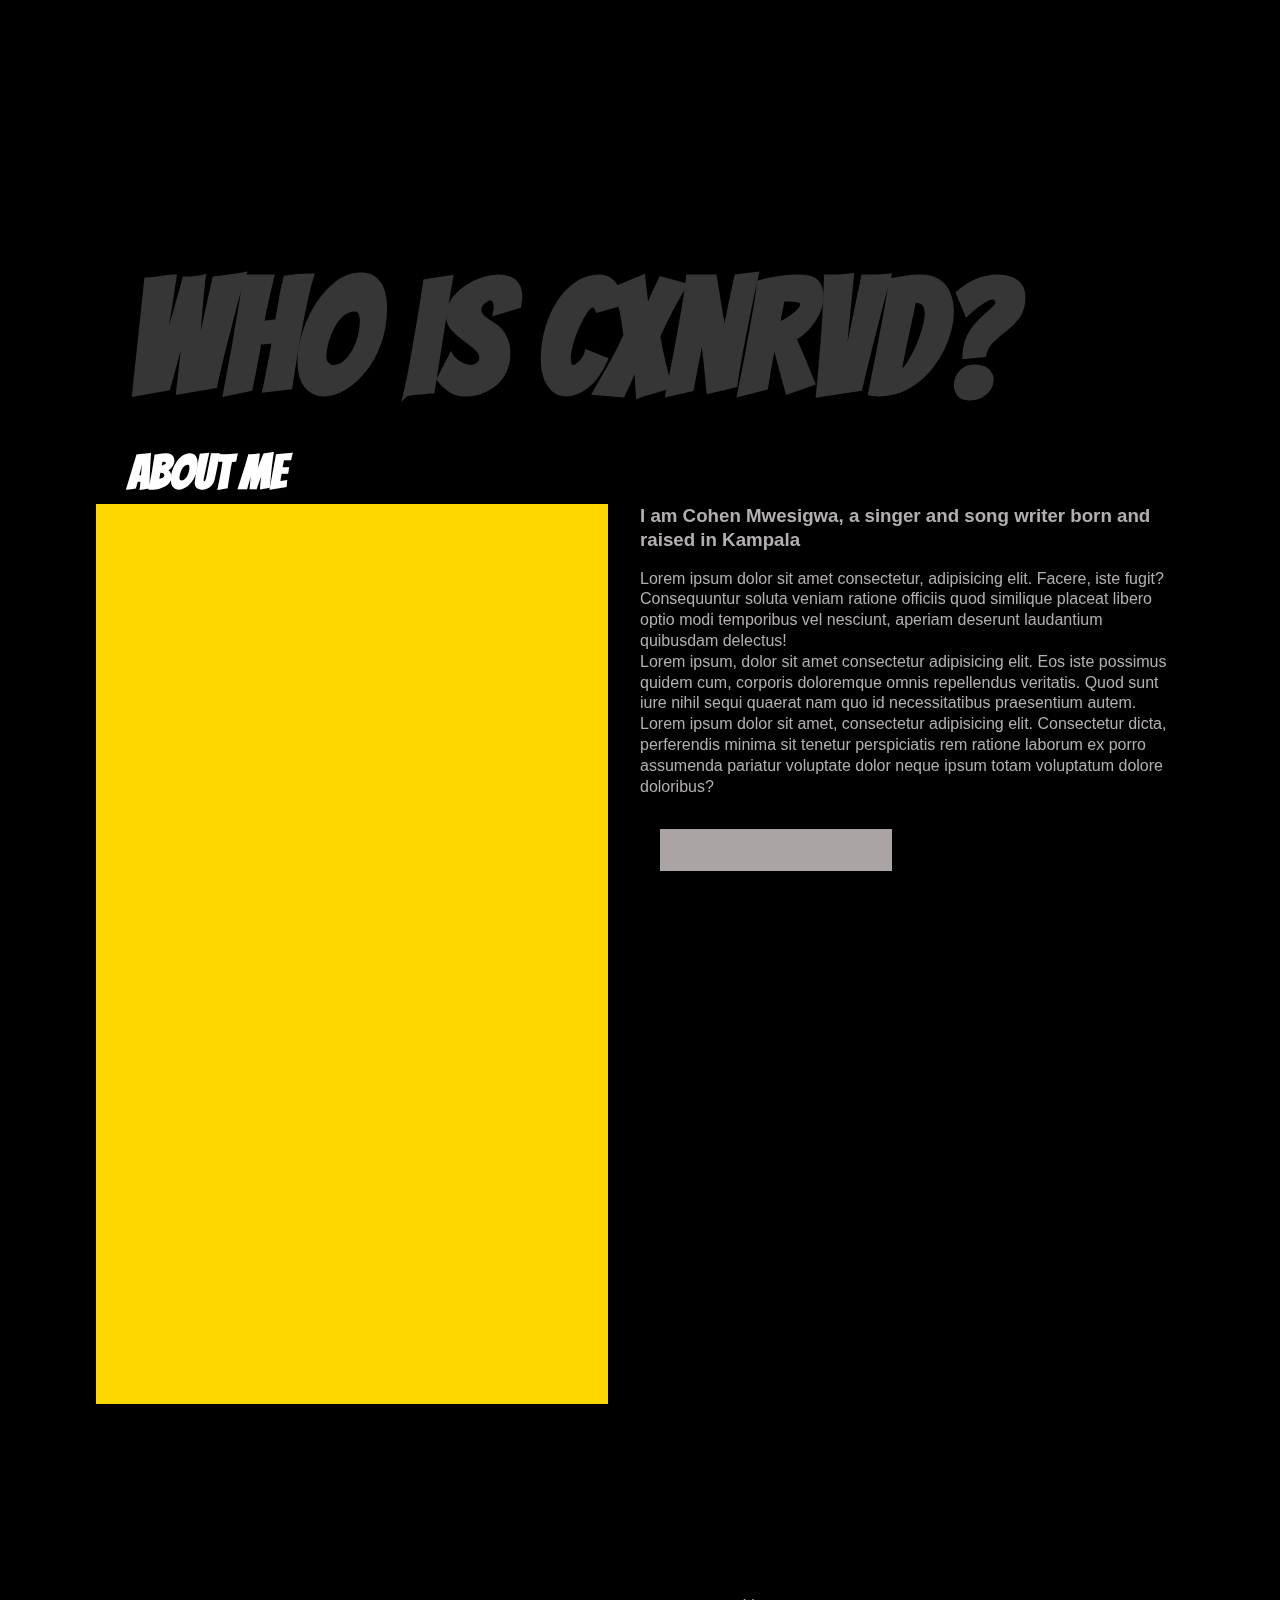
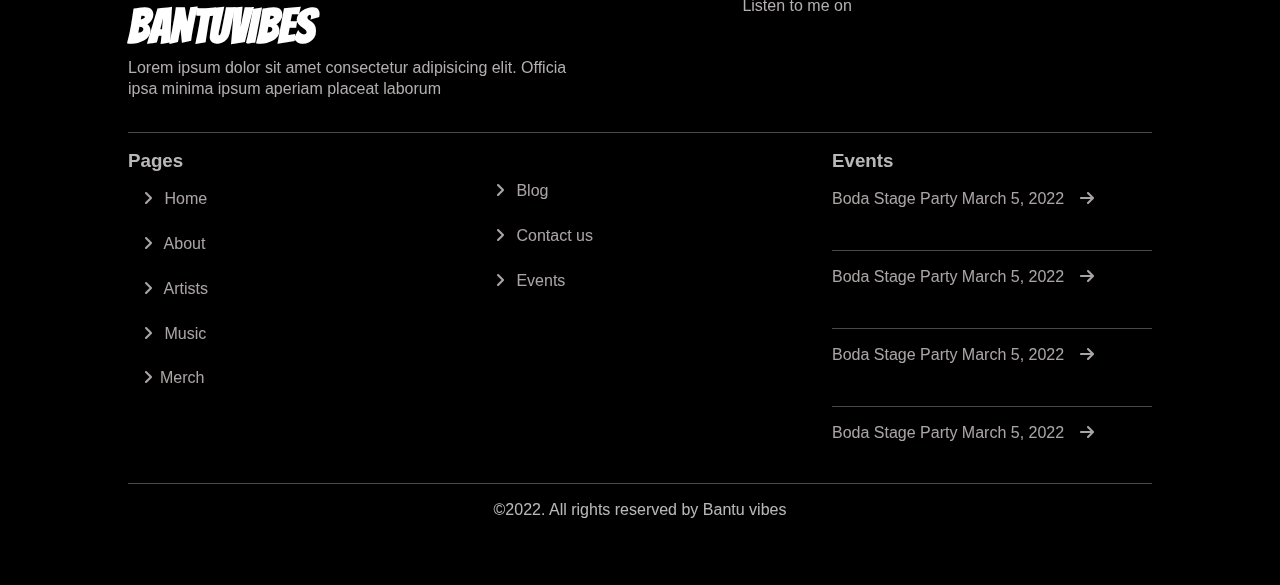
==== commit d388d7fb: "Header designed" ====
--- a/about.html
+++ b/about.html
@@ -14,33 +14,102 @@
 </head>
 
 <body>
-  <div class="wrapper">
     <nav class="navbar">
-      <div class="logo">
-        <a href="/">
-          <img src="assets/Group 1.png" alt="" />
-        </a>
-      </div>
-      <div class="nav-links">
-        <ul class="nav-menu">
-          <li><a href="index.html">Home</a></li>
-          <li class="active"><a href="about.html">About Us</a></li>
-          <li ><a href="merch.html">Albums</a></li>
-          <li><a href="events.html">Events</a></li>
-          <li><a href="track.html">Track</a></li>
-        </ul>
-      </div>
-      <i class='bx bx-grid-alt menu-hamburger'>
-          <a class="btn menu-btn" id="menu-btn">
-              <i class="fas fabars">
-                  <img src="assets/drag_handle (1).png" alt="" />
-              </i>
-        </a>
-      </i>
-
-    </nav>
+        <div class="logo">
+            <a href="index.html">
+                <img src="assets/Group 1.png" alt=""/>
+            </a>
+        </div>
+        <div class="nav-links">
+            <div class="main_sec">
+                <div>
+                     <div class="flyer">
+                        <h1>MENU</h1>
+                    </div>
+                    <div class="big_circle">
+                      <div class="circle"></div>
+                    </div>
+                    <ul class="nav-menu">
+                        <li class="active">
+                            <a href="index.html">Home</a>
+                        </li>
+                        <li>
+                            <a href="about.html">About Us</a>
+                        </li>
+                        <li>
+                            <a href="merch.html">Albums</a>
+                        </li>
+                        <li>
+                            <a href="events.html">Events</a>
+                        </li>
+                        <li>
+                            <a href="track.html">Track</a>
+                        </li>
+                    </ul>
+                </div>
+                <div class="photo_nav">
+                    <ul>
+                        <li class="order1"><img src="assets/My project-5 2.png" alt=""></li>
+                        <li class="order2"><img src="assets/My project-2.png" alt=""></li>
+                        <li class="order3"><img src="assets/My project-3.png" alt=""></li>
+                        <li class="order4"><img src="assets/My project-4.png" alt=""></li>
+                    </ul>
+                </div>
+            </div>
+            <div class="footer_nav">
+                <div class="flex-items">
+                    <div class="logo">
+                        <a href="index.html">
+                            <img src="assets/Group 1.png" alt=""/></a>
+                    </div>
+                    <div class="local">
+                        <h3>Bantu Vibes Creative Co.</h3>
+                        <div class="flex_items">
+                            <div class="location">
+                                <i class="fa fa-location-dot"></i>                                </div>
+                                <p style="padding-left: .7rem;">Kampala, Uganda </p>
+                            </div> 
+                        </div>
+                    </div>
+                        <div>
+                            <div class="center_nav">
+                                <p>Follow us on</p>
+                               <ul> <a href="music.html">
+                                <i class="fab fa-twitter"></i>
+                            </a>
+                            <a href="music.html">
+                                <i class="fab fa-instagram"></i>
+                            </a>
+                            <a href="music.html">
+                                <i class="fab fa-youtube"></i>
+                            </a> </ul>
+                            </div>
+                        </div>
+                        <div class="end_nav">
+                            <p>Listen to me on</p>
+                            <ul>
+                                <a href="music.html">
+                                    <i class="fa-solid fa-music"></i>                                    </a>
+                                <a href="music.html">
+                                    <i class="fa-brands fa-spotify"></i>                                    </a>
+                                <a href="music.html">
+                                    <i class="fa fa-cloud"></i>                                    </a>
+                                <a href="music.html">
+                                    <img src="assets/Vector (8).png">
+                                </a></ul>
+                        </div>
+                    </div>
+                </div>
+                <i class='bx bx-grid-alt menu-hamburger'>
+                    <a class="btn menu-btn" id="menu-btn">
+                        <i class="fas fabars"><img src="assets/drag_handle (1).png" alt=""/></i>
+                    </a>
+                </i>
+            </nav>
   <div class="wrap"> 
-       <div class="about_container abouts">
+    <div class="flyer2">
+        <h1>WHO is CXNRVD?</h1>
+    </div>  <div class="about_container abouts">
     <div class="bantu-vibe_about">
       <h1>ABOUT ME</h1>  
            </div>
@@ -106,101 +175,101 @@
   </div>
         <!-- footer section starts  -->
         <div class="footer">
-          <div class="flex_items">
-              <div class="left">
-                  <div class="flex_footer">
-                      <div class="flex_logo">
-                          <div class="logo">
-                              <a href="index.html">
-                                  <img src="assets/Group 1.png" alt=""/></a>
-                          </div>
-                          <div class="bantu">
-                              <img src="assets/Bantu vibes (1).png" alt="">
-                          </div>
-                      </div>
-                  </div>
-                  <p>Lorem ipsum dolor sit amet consectetur adipisicing elit. Officia ipsa minima ipsum aperiam placeat
-                                            laborum
-                  </p>
-              </div>
-              <div class="footer_right">
-                  <p>Listen to me on</p>
-                  <ul class="link">
-                      <a href="/">
-                          <li><img src="assets/Vector (3).png" alt=""/></li>
-                      </a>
-                      <a href="/">
-                          <li><img src="assets/Vector (4).png" alt=""/></li>
-                      </a>
-                      <a href="/">
-                          <li><img src="assets/Vector (2).png" alt=""/></li>
-
-                      </a>
-                      <a href="/">
-                          <li><img src="assets/Vector (8).png" alt=""/></li>
-                      </a>
-                      <a href="/">
-                          <li><img src="assets/Vector (9).png" alt=""/></li>
-                      </a>
-                  </ul>
-              </div>
-          </div>
-          <hr>
-          <div class="box-container">
-              <div class="box">
-                  <h3>Pages</h3>
-                  <a href="index.html">
-                      <i class="fas fa-angle-right"></i>
-                      Home</a>
-                  <a href="about.html">
-                      <i class="fas fa-angle-right"></i>
-                      About</a>
-                  <a href="track.html">
-                      <i class="fas fa-angle-right"></i>
-                      Artists</a>
-                  <a href="music.html">
-                      <i class="fas fa-angle-right"></i>
-                      Music</a>
-                  <a href="merch.html">
-                      <i class="fas fa-angle-right"></i>Merch</a>
-              </div>
-
-              <div
-                  class="box second">
-                  <!-- <h3>Extra links</h3> -->
-                  <a href="blog.html">
-                      <i class="fas fa-angle-right"></i>
-                      Blog</a>
-                  <a href="contact.html">
-                      <i class="fas fa-angle-right"></i>
-                      Contact us</a>
-                  <a href="events.html">
-                      <i class="fas fa-angle-right"></i>
-                      Events</a>
-              </div>
-
-              <div class="box events">
-                  <h3>Events</h3>
-                  <a href="events.html">
-                      Boda Stage Party March 5, 2022<i class="fas fa-arrow-right"></i>
-                  </a>
-                  <hr><a href="events.html">
-                      Boda Stage Party March 5, 2022<i class="fas fa-arrow-right"></i>
-                  </a>
-                  <hr><a href="events.html">
-                      Boda Stage Party March 5, 2022<i class="fas fa-arrow-right"></i>
-                  </a>
-                  <hr><a href="events.html">
-                      Boda Stage Party March 5, 2022<i class="fas fa-arrow-right"></i>
-                  </a>
-              </div>
-          </div><hr>
-          <div class="credit">
-              &copy;2022. All rights reserved by
-              <span>Bantu vibes</span>
-          </div>
-      </div>
+            <div class="flex_items">
+        <div class="left">
+            <div class="flex_footer">
+                <div class="flex_logo">
+                    <div class="logo">
+                        <a href="index.html">
+                            <img src="assets/Group 1.png" alt=""/></a>
+                    </div>
+                    <div class="bantu-vibe_about">
+                                <h1>
+                                    BANTUVIBES
+                                </h1>
+                            </div>
+                </div>
+            </div>
+            <p>Lorem ipsum dolor sit amet consectetur adipisicing elit. Officia
+                ipsa minima ipsum aperiam placeat
+                laborum
+            </p>
+        </div>
+        <div class="footer_right">
+            <p>Listen to me on</p>
+            <ul class="link">
+                <a href="/">
+                    <li><img src="assets/Vector (3).png" alt=""/></li>
+                </a>
+                <a href="/">
+                    <li><img src="assets/Vector (4).png" alt=""/></li>
+                </a>
+                <a href="/">
+                    <li><img src="assets/Vector (2).png" alt=""/></li>
+
+                </a>
+                <a href="/">
+                    <li><img src="assets/Vector (8).png" alt=""/></li>
+                </a>
+                <a href="/">
+                    <li><img src="assets/Vector (9).png" alt=""/></li>
+                </a>
+            </ul>
+        </div>
     </div>
+    <hr>
+    <div class="box-container">
+        <div class="box">
+            <h3>Pages</h3>
+            <a href="index.html">
+                <i class="fas fa-angle-right"></i>
+                Home</a>
+            <a href="about.html">
+                <i class="fas fa-angle-right"></i>
+                About</a>
+            <a href="track.html">
+                <i class="fas fa-angle-right"></i>
+                Artists</a>
+            <a href="music.html">
+                <i class="fas fa-angle-right"></i>
+                Music</a>
+            <a href="merch.html">
+                <i class="fas fa-angle-right"></i>Merch</a>
+        </div>
+
+        <div
+            class="box second">
+            <!-- <h3>Extra links</h3> -->
+            <a href="blog.html">
+                <i class="fas fa-angle-right"></i>
+                Blog</a>
+            <a href="contact.html">
+                <i class="fas fa-angle-right"></i>
+                Contact us</a>
+            <a href="events.html">
+                <i class="fas fa-angle-right"></i>
+                Events</a>
+        </div>
+
+        <div class="box events">
+            <h3>Events</h3>
+            <a href="events.html">
+                Boda Stage Party March 5, 2022<i class="fas fa-arrow-right"></i>
+            </a>
+            <hr><a href="events.html">
+                Boda Stage Party March 5, 2022<i class="fas fa-arrow-right"></i>
+            </a>
+            <hr><a href="events.html">
+                Boda Stage Party March 5, 2022<i class="fas fa-arrow-right"></i>
+            </a>
+            <hr><a href="events.html">
+                Boda Stage Party March 5, 2022<i class="fas fa-arrow-right"></i>
+            </a>
+        </div></div><hr><div class="credit">
+        &copy;2022. All rights reserved by
+        <span>Bantu vibes</span>
+    </div>
+</div>
   <script src="Nav.js"></script>
   <!-- footer section ends -->
 </body>
--- a/Nav.css
+++ b/Nav.css
@@ -1,3 +1,10 @@
+@import url("https://fonts.googleapis.com/css2?family=Bangers&display=swap");
+
+* {
+  text-decoration: none;
+  list-style: none;
+}
+
 .navbar {
   padding: 2rem 6rem;
   position: sticky;
@@ -6,50 +13,218 @@
   z-index: 1000;
   display: flex;
   justify-content: space-between;
-  align-items: center;
-}
+}
+
 .navbar .logo {
   z-index: 1000;
   font-size: 2em;
   font-weight: bold;
 }
+
+.big_circle {
+  height: 150px;
+  display: flex;
+  align-items: center;
+  justify-content: center;
+  width: 150px;
+  border-radius: 50%;
+  position: absolute;
+  /* top: 4rem; */
+  top: clamp(8rem, 50vw, 2rem);
+  left: clamp(12rem, 10vw, 1rem);
+  border: 1px solid rgb(110, 109, 109);
+  z-index: 5;
+  margin-left: 1rem;
+  background-color: rgba(61, 61, 61, 0.425);
+}
+
+.big_circle_event {
+  height: 100px;
+  display: flex;
+  align-items: center;
+  justify-content: center;
+  width: 100px;
+  border-radius: 50%;
+  position: absolute;
+  top: .3em;
+  right: 4.4rem;
+  border: 1px solid rgb(110, 109, 109);
+  background-color: rgba(61, 61, 61, 0.425);
+}
+
+.circle {
+  background-color: rgb(110, 109, 109);
+  height: 75px;
+  width: 75px;
+  border-radius: 50%;
+}
+
 .navbar .nav-links ul {
   display: flex;
 }
-.navbar .nav-links ul li {
-  margin: 0 5px;
-}
+
 .navbar .nav-links ul li.active a {
   color: #ed3c57;
   font-weight: 600;
 }
+
+.nav-links .main_sec a {
+  font-size: clamp(1rem, 10vw, 3rem);
+  font-family: "Bangers", cursive;
+  color: white;
+}
+
 .navbar a {
   color: white;
 }
+
 .navbar .menu-hamburger {
   display: block;
-  font-size: 35px;
+  font-size: 25px;
   cursor: pointer;
+}
+
+.nav-menu {
+  margin-top: clamp(-8rem, 10vw, -4rem);
+  display: flex;
+  flex-direction: column;
+}
+
+.photo_nav {
+  overflow: hidden;
+  width: 100%;
+}
+
+.flyer h1 {
+  z-index: 1000;
+  margin-top: 5rem;
+  color: rgb(61, 61, 61);
+  font-size: clamp(1rem, 30vw, 7rem);
+  font-family: "Bangers", cursive;
+}
+
+.photo_nav ul li::before {
+  content: '';
+  background-image: linear-gradient(to top, rgba(0, 0, 0, 999), rgba(14, 13, 13, 0));
+  position: absolute;
+  height: 100px;
+  right: 0;
+  bottom: 7rem;
+  left: 0;
+}
+
+.photo_nav ul::after {
+  content: '';
+  display: block;
+  height: 9999px;
+}
+
+.photo_nav ul {
+  margin: 5rem;
+  height: 100%;
+  padding: 2rem;
+  display: flex;
+  overflow: hidden;
+  width: 100%;
+}
+
+.photo_nav ul li img {
+  aspect-ratio: 3/4;
+}
+
+li.order1 img {
+  overflow: hidden;
+  height: 100%;
+  margin-top: 5rem;
+  margin-left: -5rem;
+  /* background-color: rgb(0, 255, 149); */
+}
+
+li.order2 img {
+  height: 60%;
+  margin-left: -10rem;
+  position: relative;
+  margin-top: 8rem;
+  /* background-color: rgb(79, 194, 12); */
+}
+
+li.order3 img {
+  margin-top: 2rem;
+  margin-left: -11rem;
+  height: 70%;
+}
+
+li.order4 img {
+  margin-top: 9rem;
+  height: 70%;
+  margin-left: -10rem;
+  /* background-color: rgb(0, 4, 255); */
 }
 
 .navbar .menu-hamburger {
   display: block;
   z-index: 1000;
 }
+
+.nav-links .main_sec {
+  display: flex;
+  padding: 0 0 0 6rem;
+  height: 80vh;
+}
+
+.footer_nav {
+  position: relative;
+  padding: 0 3rem;
+  display: grid;
+  grid-template-columns: repeat(auto-fit, minmax(20rem, 1fr));
+  gap: 2rem;
+}
+
+.flex_items,
+.flex-items {
+  display: flex;
+}
+
+.local {
+  margin: 0 1rem;
+}
+
+h3 {
+  padding-bottom: 1rem;
+}
+
+.end_nav ul {width: 100%;
+  display: flex;
+  justify-content: space-between;
+  font-size: 1.5rem;
+  width: 60%;
+}
+
+.center_nav ul{
+  color: white;
+  display: flex;
+  justify-content: space-between;
+  font-size: 1.5rem;
+  width: 50%;
+}
+
+.end_nav p,
+.center_nav p {
+  padding-bottom: .7rem;
+}
+
 .nav-links {
   top: 0;
   left: -200%;
   position: absolute;
-  display: flex;
-  justify-content: center;
-  align-items: center;
-  background-color: rgba(0, 0, 0, 0.5);
-  backdrop-filter: blur(8px);
-  width: 100%;
-  height: 100vh;
+  background-color: rgb(0, 0, 0);
+  /* backdrop-filter: blur(8px); */
+  width: 100%;
+  height: 100%;
   margin: 0;
   transition: left 0.5s ease;
 }
+
 .nav-links.mobile-menu {
   left: 0;
   width: 100%;
@@ -57,12 +232,17 @@
   height: 100vh;
 }
 
-.nav-links ul {
-  display: flex;
-  flex-direction: column;
-  align-items: center;
-}
 .navbar .nav-links ul li {
-  margin: 25px 0;
   font-size: 1.2em;
 }
+
+@media screen and (max-width: 736px) {
+  .nav-links .main_sec {
+    padding: 0 0 0 2rem;
+    height: 60vh;
+  }
+
+  .photo_nav {
+    display: none;
+  }
+}--- a/index.css
+++ b/index.css
@@ -9,7 +9,9 @@
   --dark-bg: rgba(237, 234, 234, 0.599);
   --bg: black;
 }
-
+a{
+  color: white;
+}
 * {
   font-family: "Poppins", sans-serif;
   margin: 0;
@@ -124,10 +126,10 @@
   margin: 0 0 1rem 0;
 }
 
-.flyers {
+.flyers,.flyer2 {
   position: sticky;
   /* border: 1px solid white; */
-  top: 0;
+  top: 3rem;
   z-index: -1;
   font-family: "Bangers", cursive;
   width: 80%;
@@ -137,6 +139,11 @@
 .flyers h1 {
   color: rgb(55, 54, 54);
   font-size: clamp(4rem, 60vw, 15rem);
+  font-family: "Bangers", cursive;
+}
+.flyer2 h1 {
+  color: rgb(55, 54, 54);
+  font-size: clamp(3rem, 30vw, 10rem);
   font-family: "Bangers", cursive;
 }
 
@@ -160,7 +167,7 @@
   /* border: 1px solid red; */
   padding: 0 8rem;
   overflow: hidden;
-  margin: -8rem 0 0 0;
+  margin: -5rem 0 0 0;
 }
 
 .bantu-vibe_about h1 {
@@ -178,6 +185,7 @@
 .about .flex-items .right {
   width: 50%;
   /* border: 1px solid white; */
+  
 }
 
 .about .flex-items {
@@ -260,6 +268,7 @@
 
 .work_reverse .right {
   width: 50%;
+  margin: 0 0 0 3rem;
 }
 
 .work .left .frame_work {
@@ -295,18 +304,15 @@
 }
 
 .Ideas {
+  width: 100%;
   margin-top: -10rem;
-}
-
-.projects li img.wena {
-  width: 70px;
 }
 
 .Ideas .flex {
   display: flex;
   justify-content: flex-start;
   align-items: center;
-  margin-left: 50%;
+  margin-left: 30%;
 }
 
 .let {
@@ -613,8 +619,6 @@
 .flex_logo {
   display: flex;
   width: 220px;
-  align-items: center;
-  justify-content: center;
 }
 
 .footer .box-container {
@@ -723,6 +727,13 @@
     padding-right: 0rem;
   }
 
+  .big_circle_event{
+    top: -.5em;
+    right: -.3rem;
+    border: 1px solid rgb(110, 109, 109);
+    background-color: rgba(61, 61, 61, 0.425);
+  }
+  
   .home .flex-items {
     flex-direction: column-reverse;
   }
@@ -750,24 +761,13 @@
     width: 100%;
     margin: 0;
   }
-
-  .youtube_container {
-    height: 90vh;
-    display: flex;
-    justify-content: center;
-    align-items: center;
-    width: 100%;
-    margin: 2rem 0;
-  }
-
-  .flyers {
-    width: 90%;
+  .flyers,.flyer2 {
+    width: 100%;
     padding: 1rem;
   }
 
-  .flyers h1 {
+  .flyers h1 ,.flyer2 h1{
     font-size: clamp(2rem, 17vw, 8rem);
-    font-family: "Bangers", cursive;
   }
 
   /* --------------------------------.about-------------------------------- */
@@ -853,6 +853,7 @@
 
   .work_reverse .right {
     width: 100%;
+    margin: 0;
   }
 
   /* -----------------.songs----------------- */
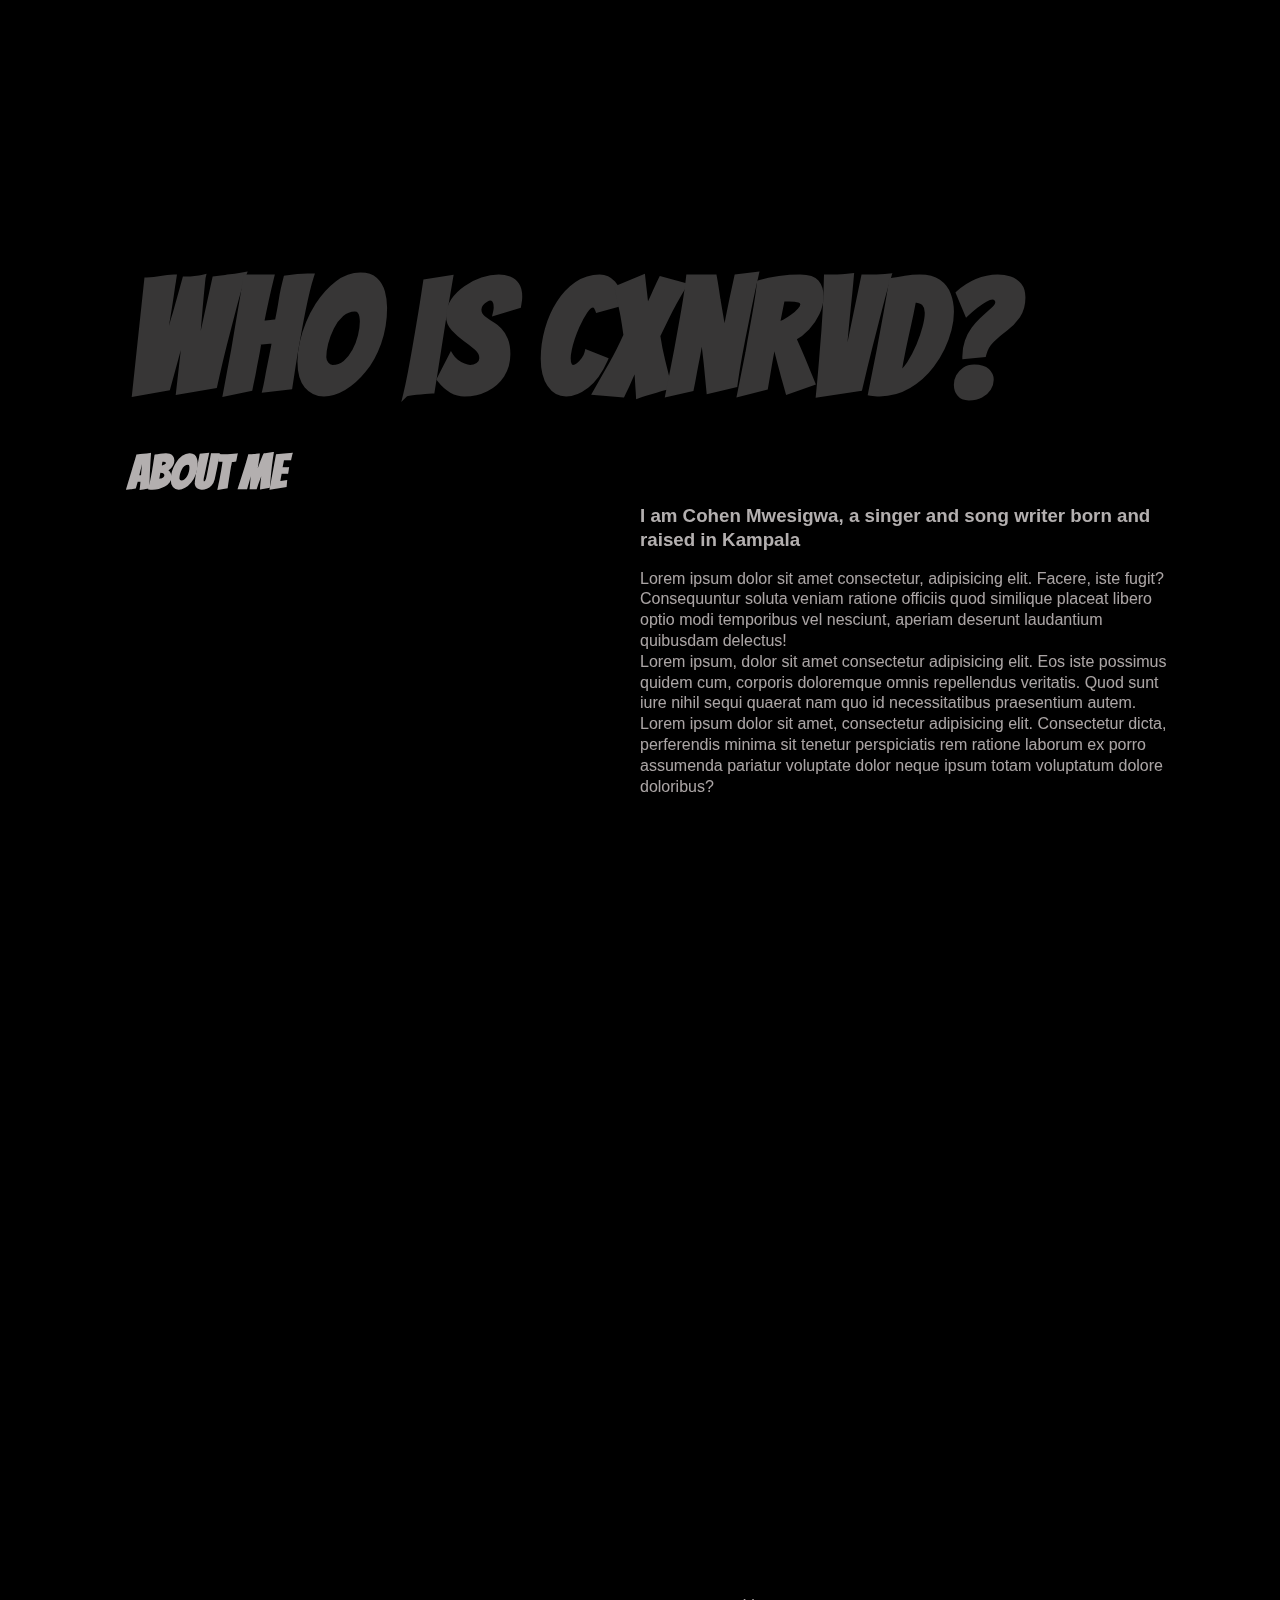
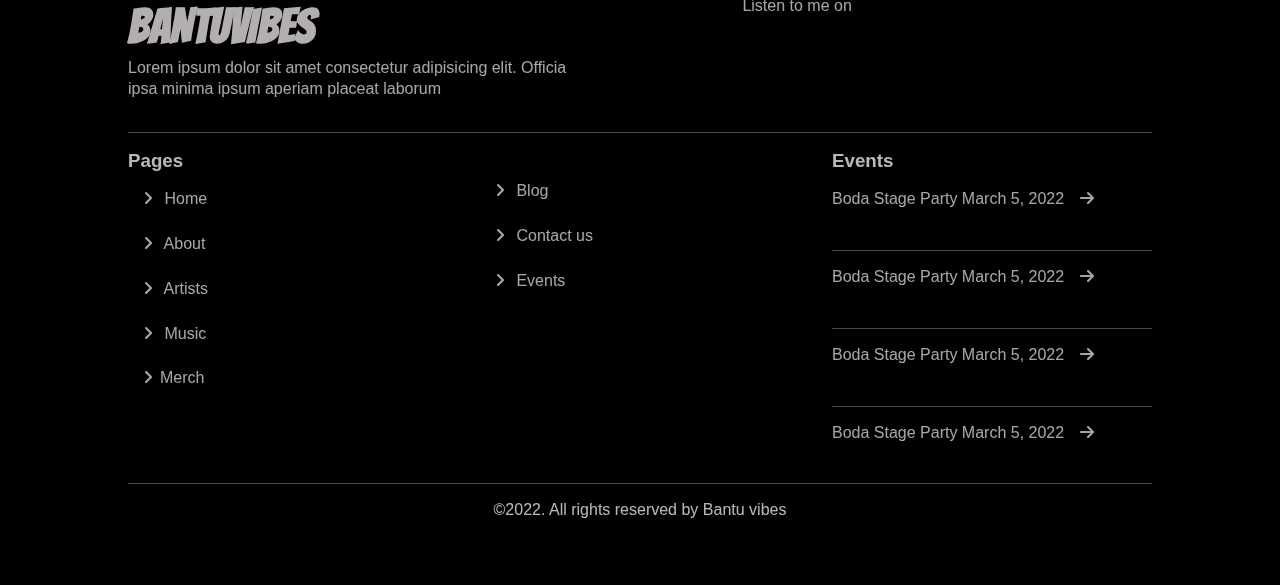
==== commit ef9ca7e5: "about fixed" ====
--- a/about.html
+++ b/about.html
@@ -30,10 +30,10 @@
                       <div class="circle"></div>
                     </div>
                     <ul class="nav-menu">
+                        <li>
+                            <a href="index.html">Home</a>
+                        </li>
                         <li class="active">
-                            <a href="index.html">Home</a>
-                        </li>
-                        <li>
                             <a href="about.html">About Us</a>
                         </li>
                         <li>
@@ -116,7 +116,7 @@
     <div class="about_items">
       <div class="about_left">
         <div class="about_frame">
-          <img src="assets/My project-5 1.png" alt="">
+          <img src="assets/kohen-1.png" alt="">
         </div>
       </div>
       <div class="about_right">
--- a/Nav.css
+++ b/Nav.css
@@ -51,7 +51,69 @@
   border: 1px solid rgb(110, 109, 109);
   background-color: rgba(61, 61, 61, 0.425);
 }
-
+.small_circle1 {
+  height: 160px;
+  display: flex;
+  align-items: center;
+  justify-content: center;
+  width: 160px;
+  border-radius: 50%;
+  position: absolute;
+  right: 4.4rem;
+  top: 50%;
+  left: 60%;
+  border: 1px solid rgb(110, 109, 109);
+  background-color: rgba(61, 61, 61, 0.425);
+}
+
+.small_circle2 {
+  height: 100px;
+  display: flex;
+  align-items: center;
+  justify-content: center;
+  width: 100px;
+  border-radius: 50%;
+  position: absolute;
+  right: 4.4rem;
+  top: 40%;
+  left: 80%;
+  border: 1px solid rgb(110, 109, 109);
+  background-color: rgba(61, 61, 61, 0.425);
+}
+
+.small_circle2 .small_circle {
+  background-color: rgb(110, 109, 109);
+  height: 50px;
+  width: 50px;
+  border-radius: 50%;
+}
+.small_circle3 {
+  height: 50px;
+  display: flex;
+  align-items: center;
+  justify-content: center;
+  width: 50px;
+  border-radius: 50%;
+  position: absolute;
+  right: 4.4rem;
+  top: 20%;
+  left: 85%;
+  border: 1px solid rgb(110, 109, 109);
+  background-color: rgba(61, 61, 61, 0.425);
+}
+
+.small_circle3 .small_circle {
+  background-color: rgb(110, 109, 109);
+  height: 25px;
+  width: 25px;
+  border-radius: 50%;
+}
+.small_circle1 .small_circle {
+  background-color: rgb(110, 109, 109);
+  height: 75px;
+  width: 75px;
+  border-radius: 50%;
+}
 .circle {
   background-color: rgb(110, 109, 109);
   height: 75px;
@@ -245,4 +307,15 @@
   .photo_nav {
     display: none;
   }
+  .small_circle1{display: none;}
+  
+  .small_circle2 {
+    right: 0;
+    top: 10%;
+    left: 40%;
+  }.small_circle3 {
+    right: 0;
+    top: 20%;
+    left: 70%;
+  }
 }--- a/index.css
+++ b/index.css
@@ -10,7 +10,7 @@
   --bg: black;
 }
 a{
-  color: white;
+ 
 }
 * {
   font-family: "Poppins", sans-serif;
@@ -25,7 +25,7 @@
   border-bottom: solid 1px rgba(241, 241, 241, 0.3);
   margin: 1em 0;
 }
-
+p{color: var(--light-white);}
 body {
   background-color: var(--bg);
   margin: 0;
@@ -39,7 +39,7 @@
 .bantu-vibe h1 {
   font-size: clamp(1rem, 10vw, 4rem);
   font-family: "Bangers", cursive;
-  color: white;
+  color: var(--white);
   padding-left: 7rem;
 }
 
@@ -100,7 +100,7 @@
 }
 
 .cx h1 {
-  color: white;
+ 
   font-size: clamp(7rem, 20vw, 14rem);
   /* letter-spacing: clamp(0.5rem, 2vw, 1rem);    */
   font-family: "Bangers", cursive;
@@ -171,9 +171,9 @@
 }
 
 .bantu-vibe_about h1 {
-  font-size: clamp(1rem, 6vw, 3rem);
+  font-size: clamp(2rem, 6vw, 3rem);
   font-family: "Bangers", cursive;
-  color: white;
+ 
 }
 
 .bantu-vibe_about h1 span {
@@ -363,7 +363,7 @@
 th {
   text-align: center;
   background: #333;
-  color: white;
+ 
   font-weight: bold;
 }
 
@@ -395,7 +395,6 @@
 .about_items .about_frame {
   height: 100vh;
   overflow: hidden;
-  background-color: gold;
   margin-right: 2rem;
 }
 
@@ -435,11 +434,11 @@
 
 .button {
   background-color: var(--light-white);
-  padding: 5px 20px;
   text-align: center;
-  display: flex;
-  justify-content: center;
+display: inline-block;
+  justify-content: center;text-align: center;
   margin: 0 20px;
+
 }
 
 .button a {
@@ -499,7 +498,7 @@
 .event-vibe_about h1 {
   font-size: clamp(1rem, 5vw, 2rem);
   font-family: "Bangers", cursive;
-  color: white;
+ 
 }
 
 .event_items_top p {
@@ -895,6 +894,11 @@
   }
 
   /*---------------------- merch page---------------------- */
+ 
+.track_frame {
+  width: 100%;
+  height: 50vh;
+}
   .track_box {
     grid-template-columns: repeat(auto-fit, minmax(200px, 1fr));
     padding: 0 1rem;
@@ -994,7 +998,7 @@
   .album {
     padding: 0 1rem;
   }
-
+.bantu-vibe h1{padding: 1rem;}
   /*------------------- footer -------------------*/
   .footer .box-container,
   .work_reverse {
@@ -1044,7 +1048,7 @@
   .button {
     background-color: var(--light-white);
     padding: 5px 10px;
-    margin: 2rem 0;
+    margin: 1rem 0;
     display: inline-block;
   }
 }
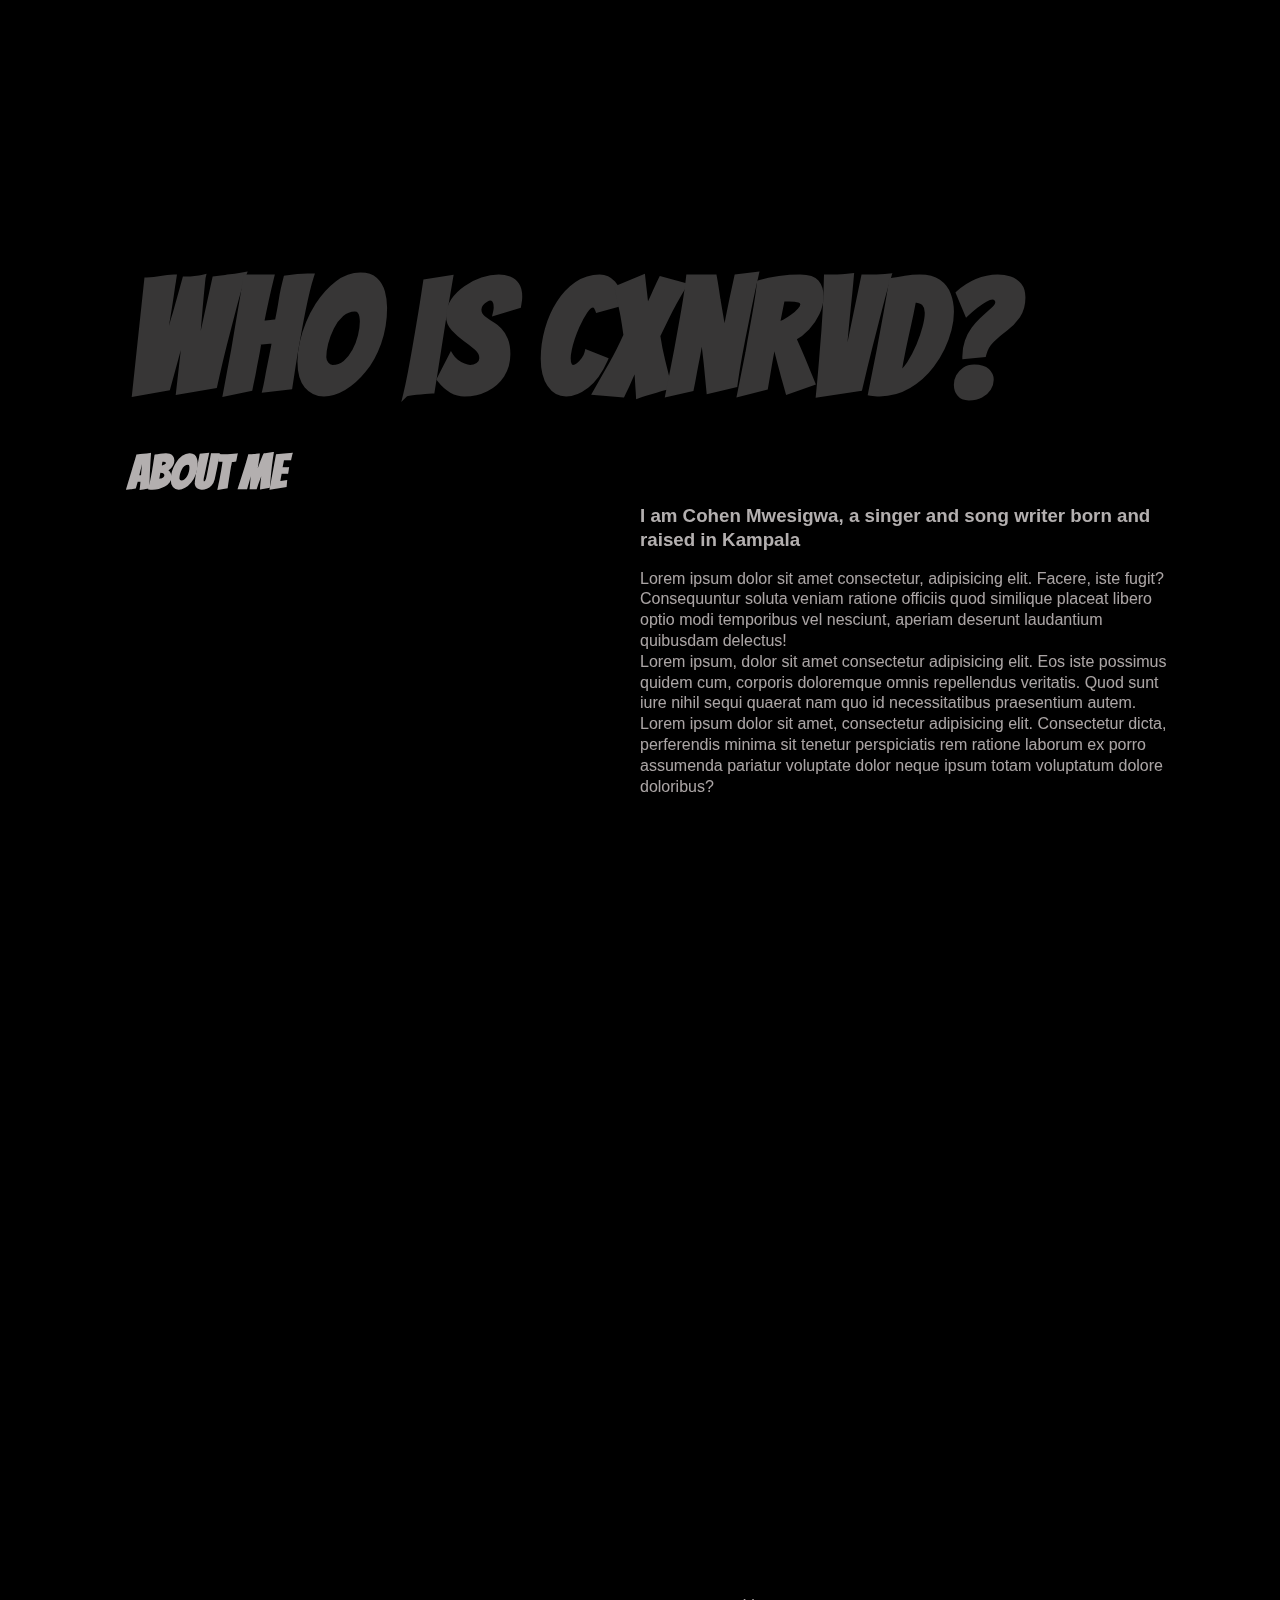
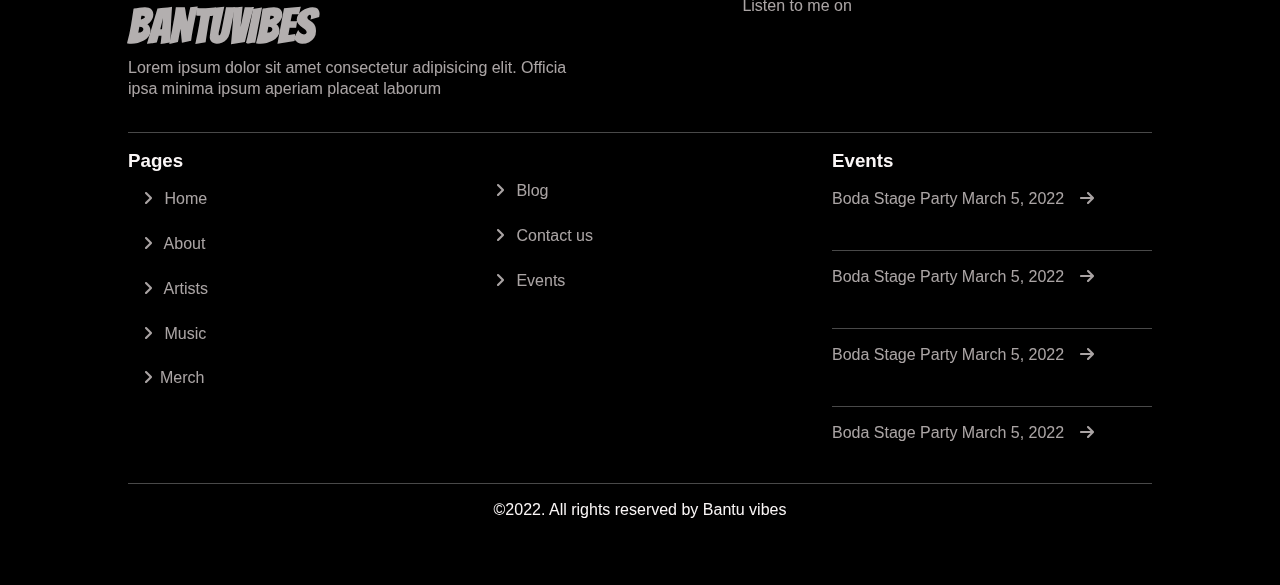
==== commit 4676062a: "music built" ====
--- a/about.html
+++ b/about.html
@@ -1,277 +1,299 @@
 <!DOCTYPE html>
 <html lang="en">
 
-<head>
-  <meta charset="UTF-8" />
-  <meta http-equiv="X-UA-Compatible" content="IE=edge" />
-  <meta name="viewport" content="width=device-width, initial-scale=1.0" />
-  <title>About - Bantu vibes</title>
-  <link rel="stylesheet" href="Nav.css">
-  <link rel="stylesheet" href="index.css">
-  <link rel="stylesheet" href="https://cdnjs.cloudflare.com/ajax/libs/font-awesome/6.0.0/css/all.min.css"
-    integrity="sha512-9usAa10IRO0HhonpyAIVpjrylPvoDwiPUiKdWk5t3PyolY1cOd4DSE0Ga+ri4AuTroPR5aQvXU9xC6qOPnzFeg=="
-    crossorigin="anonymous" referrerpolicy="no-referrer" />
-</head>
-
-<body>
-    <nav class="navbar">
-        <div class="logo">
-            <a href="index.html">
-                <img src="assets/Group 1.png" alt=""/>
-            </a>
+    <head>
+        <meta charset="UTF-8" />
+        <meta http-equiv="X-UA-Compatible" content="IE=edge" />
+        <meta name="viewport" content="width=device-width, initial-scale=1.0" />
+        <title>About - Bantu vibes</title>
+        <link rel="stylesheet" href="Nav.css">
+        <link rel="stylesheet" href="index.css">
+        <link rel="stylesheet"
+            href="https://cdnjs.cloudflare.com/ajax/libs/font-awesome/6.0.0/css/all.min.css"
+            integrity="sha512-9usAa10IRO0HhonpyAIVpjrylPvoDwiPUiKdWk5t3PyolY1cOd4DSE0Ga+ri4AuTroPR5aQvXU9xC6qOPnzFeg=="
+            crossorigin="anonymous" referrerpolicy="no-referrer" />
+    </head>
+
+    <body>
+        <nav class="navbar">
+            <div class="logo">
+                <a href="index.html">
+                    <img src="assets/Group 1.png" alt=""/>
+                </a>
+            </div>
+            <div class="nav-links">
+                <div class="main_sec">
+                    <div>
+                        <div class="flyer">
+                            <h1>MENU</h1>
+                        </div>
+                        <div class="big_circle">
+                            <div class="circle"></div>
+                        </div>
+                        <ul class="nav-menu">
+                            <li>
+                                <a href="index.html">Home</a>
+                            </li>
+                            <li class="active">
+                                <a href="about.html">About Us</a>
+                            </li>
+                            <li>
+                                <a href="merch.html">Albums</a>
+                            </li>
+                            <li>
+                                <a href="events.html">Events</a>
+                            </li>
+                            <li>
+                                <a href="track.html">Track</a>
+                            </li>
+                        </ul>
+                    </div>
+                    <div class="photo_nav">
+                        <ul>
+                            <li class="order1"><img src="assets/My project-5 2.png" alt=""></li>
+                            <li class="order2"><img src="assets/My project-2.png" alt=""></li>
+                            <li class="order3"><img src="assets/My project-3.png" alt=""></li>
+                            <li class="order4"><img src="assets/My project-4.png" alt=""></li>
+                        </ul>
+                    </div>
+                </div>
+                <div class="footer_nav">
+                    <div class="flex-items">
+                        <div class="logo">
+                            <a href="index.html">
+                                <img src="assets/Group 1.png" alt=""/></a>
+                        </div>
+                        <div class="local">
+                            <h3>Bantu Vibes Creative Co.</h3>
+                            <div class="flex_items">
+                                <div class="location">
+                                    <i class="fa fa-location-dot"></i> </div>
+                                <p style="padding-left: .7rem;">Kampala, Uganda
+                                </p>
+                            </div>
+                        </div>
+                    </div>
+                    <div>
+                        <div class="center_nav">
+                            <p>Follow us on</p>
+                            <ul> <a href="music.html">
+                                    <i class="fab fa-twitter"></i>
+                                </a>
+                                <a href="music.html">
+                                    <i class="fab fa-instagram"></i>
+                                </a>
+                                <a href="music.html">
+                                    <i class="fab fa-youtube"></i>
+                                </a> </ul>
+                        </div>
+                    </div>
+                    <div class="end_nav">
+                        <p>Listen to me on</p>
+                        <ul>
+                            <a href="music.html">
+                                <i class="fa-solid fa-music"></i> </a>
+                            <a href="music.html">
+                                <i class="fa-brands fa-spotify"></i> </a>
+                            <a href="music.html">
+                                <i class="fa fa-cloud"></i> </a>
+                            <a href="music.html">
+                                <img src="assets/Vector (8).png">
+                            </a></ul>
+                    </div>
+                </div>
+            </div>
+            <i class='bx bx-grid-alt menu-hamburger'>
+                <a class="btn menu-btn" id="menu-btn">
+                    <i class="fas fabars"><img src="assets/drag_handle (1).png"
+                            alt=""/></i>
+                </a>
+            </i>
+        </nav>
+        <div class="wrap">
+            <div class="flyer2">
+                <h1>WHO is CXNRVD?</h1>
+            </div> <div class="about_container abouts">
+                <div class="bantu-vibe_about">
+                    <h1>ABOUT ME</h1>
+                </div>
+                <div class="about_items">
+                    <div class="about_left">
+                        <div class="about_frame">
+                            <img src="assets/kohen-1.png" alt="">
+                        </div>
+                    </div>
+                    <div class="about_right">
+                        <h3>
+                            I am Cohen Mwesigwa, a singer and song writer born
+                            and raised in
+                            Kampala
+                        </h3>
+                        <p>
+                            Lorem ipsum dolor sit amet consectetur, adipisicing
+                            elit. Facere, iste
+                            fugit? Consequuntur soluta veniam ratione officiis
+                            quod similique
+                            placeat libero optio modi temporibus vel nesciunt,
+                            aperiam deserunt
+                            laudantium quibusdam delectus!
+                        </p>
+                        <p>
+                            Lorem ipsum, dolor sit amet consectetur adipisicing
+                            elit. Eos iste
+                            possimus quidem cum, corporis doloremque omnis
+                            repellendus veritatis.
+                            Quod sunt iure nihil sequi quaerat nam quo id
+                            necessitatibus
+                            praesentium autem.
+                        </p>
+                        <p>
+                            Lorem ipsum dolor sit amet, consectetur adipisicing
+                            elit. Consectetur
+                            dicta, perferendis minima sit tenetur perspiciatis
+                            rem ratione laborum
+                            ex porro assumenda pariatur voluptate dolor neque
+                            ipsum totam
+                            voluptatum dolore doloribus?
+                        </p>
+                        <div class="browse">
+                            <section>
+                                <div class="button"> <a href="#">
+                                        <img src="/assets/Browse.png" alt=""></a>
+                                </div>
+                            </section>
+                            <section>
+                                <ul class="link">
+                                    <a href="/">
+                                        <li><img src="assets/Vector (3).png"
+                                                alt="" /></li>
+                                    </a>
+                                    <a href="/">
+                                        <li><img src="assets/Vector (4).png"
+                                                alt="" /></li>
+                                    </a>
+                                    <a href="/">
+                                        <li><img src="assets/Vector (2).png"
+                                                alt="" /></li>
+
+                                    </a>
+                                    <a href="/">
+                                        <li><img src="assets/Vector (8).png"
+                                                alt="" /></li>
+                                    </a>
+                                    <a href="/">
+                                        <li><img src="assets/Vector (9).png"
+                                                alt="" /></li>
+                                    </a>
+                                </ul>
+                            </section>
+                        </div>
+                    </div>
+                </div>
+            </div>
         </div>
-        <div class="nav-links">
-            <div class="main_sec">
-                <div>
-                     <div class="flyer">
-                        <h1>MENU</h1>
-                    </div>
-                    <div class="big_circle">
-                      <div class="circle"></div>
-                    </div>
-                    <ul class="nav-menu">
-                        <li>
-                            <a href="index.html">Home</a>
-                        </li>
-                        <li class="active">
-                            <a href="about.html">About Us</a>
-                        </li>
-                        <li>
-                            <a href="merch.html">Albums</a>
-                        </li>
-                        <li>
-                            <a href="events.html">Events</a>
-                        </li>
-                        <li>
-                            <a href="track.html">Track</a>
-                        </li>
-                    </ul>
-                </div>
-                <div class="photo_nav">
-                    <ul>
-                        <li class="order1"><img src="assets/My project-5 2.png" alt=""></li>
-                        <li class="order2"><img src="assets/My project-2.png" alt=""></li>
-                        <li class="order3"><img src="assets/My project-3.png" alt=""></li>
-                        <li class="order4"><img src="assets/My project-4.png" alt=""></li>
-                    </ul>
-                </div>
-            </div>
-            <div class="footer_nav">
-                <div class="flex-items">
-                    <div class="logo">
-                        <a href="index.html">
-                            <img src="assets/Group 1.png" alt=""/></a>
-                    </div>
-                    <div class="local">
-                        <h3>Bantu Vibes Creative Co.</h3>
-                        <div class="flex_items">
-                            <div class="location">
-                                <i class="fa fa-location-dot"></i>                                </div>
-                                <p style="padding-left: .7rem;">Kampala, Uganda </p>
-                            </div> 
-                        </div>
-                    </div>
-                        <div>
-                            <div class="center_nav">
-                                <p>Follow us on</p>
-                               <ul> <a href="music.html">
-                                <i class="fab fa-twitter"></i>
-                            </a>
-                            <a href="music.html">
-                                <i class="fab fa-instagram"></i>
-                            </a>
-                            <a href="music.html">
-                                <i class="fab fa-youtube"></i>
-                            </a> </ul>
-                            </div>
-                        </div>
-                        <div class="end_nav">
-                            <p>Listen to me on</p>
-                            <ul>
-                                <a href="music.html">
-                                    <i class="fa-solid fa-music"></i>                                    </a>
-                                <a href="music.html">
-                                    <i class="fa-brands fa-spotify"></i>                                    </a>
-                                <a href="music.html">
-                                    <i class="fa fa-cloud"></i>                                    </a>
-                                <a href="music.html">
-                                    <img src="assets/Vector (8).png">
-                                </a></ul>
-                        </div>
-                    </div>
-                </div>
-                <i class='bx bx-grid-alt menu-hamburger'>
-                    <a class="btn menu-btn" id="menu-btn">
-                        <i class="fas fabars"><img src="assets/drag_handle (1).png" alt=""/></i>
-                    </a>
-                </i>
-            </nav>
-  <div class="wrap"> 
-    <div class="flyer2">
-        <h1>WHO is CXNRVD?</h1>
-    </div>  <div class="about_container abouts">
-    <div class="bantu-vibe_about">
-      <h1>ABOUT ME</h1>  
-           </div>
-    <div class="about_items">
-      <div class="about_left">
-        <div class="about_frame">
-          <img src="assets/kohen-1.png" alt="">
-        </div>
-      </div>
-      <div class="about_right">
-          <h3>
-            I am Cohen Mwesigwa, a singer and song writer born and raised in
-            Kampala
-          </h3>
-          <p>
-            Lorem ipsum dolor sit amet consectetur, adipisicing elit. Facere, iste
-            fugit? Consequuntur soluta veniam ratione officiis quod similique
-            placeat libero optio modi temporibus vel nesciunt, aperiam deserunt
-            laudantium quibusdam delectus!
-          </p>
-          <p>
-            Lorem ipsum, dolor sit amet consectetur adipisicing elit. Eos iste
-            possimus quidem cum, corporis doloremque omnis repellendus veritatis.
-            Quod sunt iure nihil sequi quaerat nam quo id necessitatibus
-            praesentium autem.
-          </p>
-          <p>
-            Lorem ipsum dolor sit amet, consectetur adipisicing elit. Consectetur
-            dicta, perferendis minima sit tenetur perspiciatis rem ratione laborum
-            ex porro assumenda pariatur voluptate dolor neque ipsum totam
-            voluptatum dolore doloribus?
-          </p>
-          <div class="browse">
-            <section>
-              <div class="button"> <a href="#">
-                  <img src="/assets/Browse.png" alt=""></a>
-              </div>
-            </section>
-            <section>
-              <ul class="link">
-                <a href="/">
-                  <li><img src="assets/Vector (3).png" alt="" /></li>
-                </a>
-                <a href="/">
-                  <li><img src="assets/Vector (4).png" alt="" /></li>
-                </a>
-                <a href="/">
-                  <li><img src="assets/Vector (2).png" alt="" /></li>
-
-                </a>
-                <a href="/">
-                  <li><img src="assets/Vector (8).png" alt="" /></li>
-                </a>
-                <a href="/">
-                  <li><img src="assets/Vector (9).png" alt="" /></li>
-                </a>
-              </ul>
-            </section>
-          </div>
-        </div>
-      </div>
-    </div>
-  </div>
         <!-- footer section starts  -->
         <div class="footer">
             <div class="flex_items">
-        <div class="left">
-            <div class="flex_footer">
-                <div class="flex_logo">
-                    <div class="logo">
-                        <a href="index.html">
-                            <img src="assets/Group 1.png" alt=""/></a>
-                    </div>
-                    <div class="bantu-vibe_about">
+                <div class="left">
+                    <div class="flex_footer">
+                        <div class="flex_logo">
+                            <div class="logo">
+                                <a href="index.html">
+                                    <img src="assets/Group 1.png" alt=""/></a>
+                            </div>
+                            <div class="bantu-vibe_about">
                                 <h1>
                                     BANTUVIBES
                                 </h1>
                             </div>
-                </div>
-            </div>
-            <p>Lorem ipsum dolor sit amet consectetur adipisicing elit. Officia
-                ipsa minima ipsum aperiam placeat
-                laborum
-            </p>
+                        </div>
+                    </div>
+                    <p>Lorem ipsum dolor sit amet consectetur adipisicing elit.
+                        Officia
+                        ipsa minima ipsum aperiam placeat
+                        laborum
+                    </p>
+                </div>
+                <div class="footer_right">
+                    <p>Listen to me on</p>
+                    <ul class="link">
+                        <a href="/">
+                            <li><img src="assets/Vector (3).png" alt=""/></li>
+                        </a>
+                        <a href="/">
+                            <li><img src="assets/Vector (4).png" alt=""/></li>
+                        </a>
+                        <a href="/">
+                            <li><img src="assets/Vector (2).png" alt=""/></li>
+                        </a>
+                        <a href="/">
+                            <li><img src="assets/Vector (8).png" alt=""/></li>
+                        </a>
+                        <a href="/">
+                            <li><img src="assets/Vector (9).png" alt=""/></li>
+                        </a>
+                    </ul>
+                </div>
+            </div>
+            <hr>
+            <div class="box-container">
+                <div class="box">
+                    <h3>Pages</h3>
+                    <a href="index.html">
+                        <i class="fas fa-angle-right"></i>
+                        Home</a>
+                    <a href="about.html">
+                        <i class="fas fa-angle-right"></i>
+                        About</a>
+                    <a href="track.html">
+                        <i class="fas fa-angle-right"></i>
+                        Artists</a>
+                    <a href="music.html">
+                        <i class="fas fa-angle-right"></i>
+                        Music</a>
+                    <a href="merch.html">
+                        <i class="fas fa-angle-right"></i>Merch</a>
+                </div>
+
+                <div
+                    class="box second">
+                    <!-- <h3>Extra links</h3> -->
+                    <a href="blog.html">
+                        <i class="fas fa-angle-right"></i>
+                        Blog</a>
+                    <a href="contact.html">
+                        <i class="fas fa-angle-right"></i>
+                        Contact us</a>
+                    <a href="events.html">
+                        <i class="fas fa-angle-right"></i>
+                        Events</a>
+                </div>
+
+                <div class="box events">
+                    <h3>Events</h3>
+                    <a href="events.html">
+                        Boda Stage Party March 5, 2022<i class="fas
+                            fa-arrow-right"></i>
+                    </a>
+                    <hr><a href="events.html">
+                        Boda Stage Party March 5, 2022<i class="fas
+                            fa-arrow-right"></i>
+                    </a>
+                    <hr><a href="events.html">
+                        Boda Stage Party March 5, 2022<i class="fas
+                            fa-arrow-right"></i>
+                    </a>
+                    <hr><a href="events.html">
+                        Boda Stage Party March 5, 2022<i class="fas
+                            fa-arrow-right"></i>
+                    </a>
+                </div></div><hr><div class="credit">
+                &copy;2022. All rights reserved by
+                <span>Bantu vibes</span>
+            </div>
         </div>
-        <div class="footer_right">
-            <p>Listen to me on</p>
-            <ul class="link">
-                <a href="/">
-                    <li><img src="assets/Vector (3).png" alt=""/></li>
-                </a>
-                <a href="/">
-                    <li><img src="assets/Vector (4).png" alt=""/></li>
-                </a>
-                <a href="/">
-                    <li><img src="assets/Vector (2).png" alt=""/></li>
-
-                </a>
-                <a href="/">
-                    <li><img src="assets/Vector (8).png" alt=""/></li>
-                </a>
-                <a href="/">
-                    <li><img src="assets/Vector (9).png" alt=""/></li>
-                </a>
-            </ul>
-        </div>
-    </div>
-    <hr>
-    <div class="box-container">
-        <div class="box">
-            <h3>Pages</h3>
-            <a href="index.html">
-                <i class="fas fa-angle-right"></i>
-                Home</a>
-            <a href="about.html">
-                <i class="fas fa-angle-right"></i>
-                About</a>
-            <a href="track.html">
-                <i class="fas fa-angle-right"></i>
-                Artists</a>
-            <a href="music.html">
-                <i class="fas fa-angle-right"></i>
-                Music</a>
-            <a href="merch.html">
-                <i class="fas fa-angle-right"></i>Merch</a>
-        </div>
-
-        <div
-            class="box second">
-            <!-- <h3>Extra links</h3> -->
-            <a href="blog.html">
-                <i class="fas fa-angle-right"></i>
-                Blog</a>
-            <a href="contact.html">
-                <i class="fas fa-angle-right"></i>
-                Contact us</a>
-            <a href="events.html">
-                <i class="fas fa-angle-right"></i>
-                Events</a>
-        </div>
-
-        <div class="box events">
-            <h3>Events</h3>
-            <a href="events.html">
-                Boda Stage Party March 5, 2022<i class="fas fa-arrow-right"></i>
-            </a>
-            <hr><a href="events.html">
-                Boda Stage Party March 5, 2022<i class="fas fa-arrow-right"></i>
-            </a>
-            <hr><a href="events.html">
-                Boda Stage Party March 5, 2022<i class="fas fa-arrow-right"></i>
-            </a>
-            <hr><a href="events.html">
-                Boda Stage Party March 5, 2022<i class="fas fa-arrow-right"></i>
-            </a>
-        </div></div><hr><div class="credit">
-        &copy;2022. All rights reserved by
-        <span>Bantu vibes</span>
-    </div>
-</div>
-  <script src="Nav.js"></script>
-  <!-- footer section ends -->
-</body>
+        <script src="Nav.js"></script>
+        <!-- footer section ends -->
+    </body>
 
 </html>--- a/Nav.css
+++ b/Nav.css
@@ -30,7 +30,7 @@
   border-radius: 50%;
   position: absolute;
   /* top: 4rem; */
-  top: clamp(8rem, 50vw, 2rem);
+  top: clamp(6rem, 50vw, 2rem);
   left: clamp(12rem, 10vw, 1rem);
   border: 1px solid rgb(110, 109, 109);
   z-index: 5;
@@ -46,7 +46,7 @@
   width: 100px;
   border-radius: 50%;
   position: absolute;
-  top: .3em;
+  top: 0.3em;
   right: 4.4rem;
   border: 1px solid rgb(110, 109, 109);
   background-color: rgba(61, 61, 61, 0.425);
@@ -65,7 +65,12 @@
   border: 1px solid rgb(110, 109, 109);
   background-color: rgba(61, 61, 61, 0.425);
 }
-
+.small_circle1 .small_circle {
+  background-color: rgb(110, 109, 109);
+  height: 75px;
+  width: 75px;
+  border-radius: 50%;
+}
 .small_circle2 {
   height: 100px;
   display: flex;
@@ -80,7 +85,6 @@
   border: 1px solid rgb(110, 109, 109);
   background-color: rgba(61, 61, 61, 0.425);
 }
-
 .small_circle2 .small_circle {
   background-color: rgb(110, 109, 109);
   height: 50px;
@@ -101,19 +105,62 @@
   border: 1px solid rgb(110, 109, 109);
   background-color: rgba(61, 61, 61, 0.425);
 }
-
 .small_circle3 .small_circle {
   background-color: rgb(110, 109, 109);
   height: 25px;
   width: 25px;
   border-radius: 50%;
 }
-.small_circle1 .small_circle {
-  background-color: rgb(110, 109, 109);
-  height: 75px;
-  width: 75px;
-  border-radius: 50%;
-}
+.small_circle_m1 {
+  height: 100px;
+  width: 100px;
+  border-radius: 50%;
+  position: absolute;
+  top: 97%;
+  left: 17%;
+  border: 1px solid var(--white);
+}
+.small_circle_m2 {
+  height: 80px;
+  width: 80px;
+  border-radius: 50%;
+  position: absolute;
+  top: 104%;
+  left: 16%;
+  border: 1px solid rgb(110, 109, 109);
+  background-color: var(--white);
+}
+.small_circle_m3 {
+  height: 60px;
+  width: 60px;
+  border-radius: 50%;
+  position: absolute;
+  top: 117%;
+  left: 14%;
+  border: 1px solid rgb(110, 109, 109);
+  background-color: rgb(184, 180, 180);
+}
+.small_circle_m4 {
+  height: 50px;
+  width: 50px;
+  border-radius: 50%;
+  position: absolute;
+  top: 130%;
+  left: 9%;
+  border: 1px solid rgb(110, 109, 109);
+  background-color: rgba(238, 231, 231, 0.363);
+}
+.small_circle_m5 {
+  height: 30px;
+  width: 30px;
+  border-radius: 50%;
+  position: absolute;
+  top: 140%;
+  left: 4%;
+  border: 1px solid rgba(138, 127, 127, 0.164);
+  background-color: rgba(61, 61, 61, 0.336);
+}
+
 .circle {
   background-color: rgb(110, 109, 109);
   height: 75px;
@@ -147,7 +194,7 @@
 }
 
 .nav-menu {
-  margin-top: clamp(-8rem, 10vw, -4rem);
+  margin-top: clamp(-6rem, 10vw, -4rem);
   display: flex;
   flex-direction: column;
 }
@@ -166,8 +213,12 @@
 }
 
 .photo_nav ul li::before {
-  content: '';
-  background-image: linear-gradient(to top, rgba(0, 0, 0, 999), rgba(14, 13, 13, 0));
+  content: "";
+  background-image: linear-gradient(
+    to top,
+    rgba(0, 0, 0, 999),
+    rgba(14, 13, 13, 0)
+  );
   position: absolute;
   height: 100px;
   right: 0;
@@ -176,7 +227,7 @@
 }
 
 .photo_nav ul::after {
-  content: '';
+  content: "";
   display: block;
   height: 9999px;
 }
@@ -193,12 +244,53 @@
 .photo_nav ul li img {
   aspect-ratio: 3/4;
 }
-
+.music .flex-items{
+  padding: 0 8rem;
+}
+.order1{display: block;
+width: 50%;}
+.order {
+  position: relative;
+  width: 50%;
+  height: 100vh;
+  display: flex;
+}
+.order_4 {
+  transform: rotate(-15deg);
+    position: absolute;
+    aspect-ratio: 3/4;
+    z-index: 1;
+  }.order_3 {
+    z-index: 2;
+    height: 90%;
+    margin-top: 5rem;
+    position: relative;
+    transform: rotate(-20deg);
+    }
+    .order_1 img, .order_2 img, .order_3 img, .order_4 img {
+      height: clamp(20rem,50vw,25rem);
+      aspect-ratio: 3/4;
+      width: clamp(10rem,50vw,20rem);
+      }
+    .order_2 {
+      z-index: 3;
+      margin-left: 6rem;
+      margin-top: -5rem;
+      transform: rotate(10deg);
+      position: absolute;
+        aspect-ratio: 3/4;
+      }.order_1 {
+        transform: rotate(40deg);
+        z-index: 4;
+        position: absolute;
+          margin-left: 14rem;
+          aspect-ratio: 3/4;
+        }
 li.order1 img {
-  overflow: hidden;
   height: 100%;
+  position: relative;
   margin-top: 5rem;
-  margin-left: -5rem;
+  margin-left: 10rem;
   /* background-color: rgb(0, 255, 149); */
 }
 
@@ -206,7 +298,7 @@
   height: 60%;
   margin-left: -10rem;
   position: relative;
-  margin-top: 8rem;
+  margin-top: 6rem;
   /* background-color: rgb(79, 194, 12); */
 }
 
@@ -255,14 +347,15 @@
   padding-bottom: 1rem;
 }
 
-.end_nav ul {width: 100%;
+.end_nav ul {
+  width: 100%;
   display: flex;
   justify-content: space-between;
   font-size: 1.5rem;
   width: 60%;
 }
 
-.center_nav ul{
+.center_nav ul {
   color: white;
   display: flex;
   justify-content: space-between;
@@ -272,7 +365,7 @@
 
 .end_nav p,
 .center_nav p {
-  padding-bottom: .7rem;
+  padding-bottom: 0.7rem;
 }
 
 .nav-links {
@@ -307,15 +400,18 @@
   .photo_nav {
     display: none;
   }
-  .small_circle1{display: none;}
-  
+  .small_circle_m1 {
+    display: none;
+  }
+
   .small_circle2 {
     right: 0;
     top: 10%;
     left: 40%;
-  }.small_circle3 {
+  }
+  .small_circle3 {
     right: 0;
     top: 20%;
     left: 70%;
   }
-}+}
--- a/index.css
+++ b/index.css
@@ -3,14 +3,13 @@
 @import url("https://fonts.googleapis.com/css2?family=Bangers&display=swap");
 
 :root {
-  --white: rgba(250, 246, 246, 0.747);
+  --white: rgb(250, 246, 246);
   --light-black: rgb(179, 175, 175);
   --light-white: rgba(235, 227, 227, 0.723);
   --dark-bg: rgba(237, 234, 234, 0.599);
   --bg: black;
 }
-a{
- 
+a {
 }
 * {
   font-family: "Poppins", sans-serif;
@@ -25,7 +24,9 @@
   border-bottom: solid 1px rgba(241, 241, 241, 0.3);
   margin: 1em 0;
 }
-p{color: var(--light-white);}
+p {
+  color: var(--light-white);
+}
 body {
   background-color: var(--bg);
   margin: 0;
@@ -100,16 +101,20 @@
 }
 
 .cx h1 {
- 
   font-size: clamp(7rem, 20vw, 14rem);
   /* letter-spacing: clamp(0.5rem, 2vw, 1rem);    */
   font-family: "Bangers", cursive;
-}.blog{padding: clamp(3rem,10vw,4rem);}
-.blog a{color: rgb(172, 61, 21);}
+}
+.blog {
+  padding: clamp(3rem, 10vw, 4rem);
+}
+.blog a {
+  color: rgb(172, 61, 21);
+}
 
 .link {
   padding-top: 2rem;
-   display: flex;
+  display: flex;
   max-width: 100%;
 }
 
@@ -126,7 +131,8 @@
   margin: 0 0 1rem 0;
 }
 
-.flyers,.flyer2 {
+.flyers,
+.flyer2 {
   position: sticky;
   /* border: 1px solid white; */
   top: 3rem;
@@ -173,7 +179,6 @@
 .bantu-vibe_about h1 {
   font-size: clamp(2rem, 6vw, 3rem);
   font-family: "Bangers", cursive;
- 
 }
 
 .bantu-vibe_about h1 span {
@@ -185,7 +190,6 @@
 .about .flex-items .right {
   width: 50%;
   /* border: 1px solid white; */
-  
 }
 
 .about .flex-items {
@@ -279,17 +283,42 @@
   overflow: hidden;
   background-color: gold;
 }
-
+.contact {
+  display: flex;
+  padding: 0 8rem;
+  height: 100vh;
+}
+form {
+  width: 60%;
+}
+form input {
+  border: none;
+  background-color: var(--dark-bg);
+  border-radius: 0.7rem;
+  width: 100%;
+  padding: 0.5rem;
+  margin: 1rem 0 0.2rem 0;
+  color: var(--light-black);
+}
+form textarea {
+  border: none;
+  border-radius: 0.7rem;
+  width: 100%;
+  padding: 0.5rem;
+  margin: 2rem 0 0.2rem 0;
+  color: var(--light-black);
+}
+form .link-btn {
+  display: inline-block;
+  width: 50%;
+  text-align: center;
+  align-self: center;
+  cursor: pointer;
+}
 .work .left .frame_work img {
   width: 100%;
   height: 103%;
 }
-
-.bantu-vibe_album {
-  padding-left: 30%;
-  margin-bottom: 4rem;
-}
-
 /* albums */
 .album {
   padding: 0 6rem;
@@ -335,14 +364,8 @@
   width: 100%;
 }
 
-.bantu-vibe_single {
-  padding-left: 30%;
-  margin-bottom: 4rem;
-}
-
 li.up {
-  margin-top: -8rem;
-}
+padding: 0;}
 
 /* ------------------.Ideas------------------ */
 
@@ -363,7 +386,7 @@
 th {
   text-align: center;
   background: #333;
- 
+
   font-weight: bold;
 }
 
@@ -435,13 +458,28 @@
 .button {
   background-color: var(--light-white);
   text-align: center;
-display: inline-block;
-  justify-content: center;text-align: center;
+  display: inline-block;
+  justify-content: center;
+  text-align: center;
   margin: 0 20px;
-
 }
 
 .button a {
+  font-size: clamp(1rem, 2vw, 1.5rem);
+  font-family: "Bangers", cursive;
+  color: var(--bg);
+}
+.button_1 {
+  background-color: var(--white);
+  text-align: center;
+  display: inline-block;
+  padding: .5rem 1.5rem;
+  border-radius: 2rem;
+  justify-content: center;
+  text-align: center;
+}
+
+.button_1 a {
   font-size: clamp(1rem, 2vw, 1.5rem);
   font-family: "Bangers", cursive;
   color: var(--bg);
@@ -498,7 +536,6 @@
 .event-vibe_about h1 {
   font-size: clamp(1rem, 5vw, 2rem);
   font-family: "Bangers", cursive;
- 
 }
 
 .event_items_top p {
@@ -726,13 +763,13 @@
     padding-right: 0rem;
   }
 
-  .big_circle_event{
-    top: -.5em;
-    right: -.3rem;
+  .big_circle_event {
+    top: -0.5em;
+    right: -0.3rem;
     border: 1px solid rgb(110, 109, 109);
     background-color: rgba(61, 61, 61, 0.425);
   }
-  
+
   .home .flex-items {
     flex-direction: column-reverse;
   }
@@ -760,12 +797,14 @@
     width: 100%;
     margin: 0;
   }
-  .flyers,.flyer2 {
+  .flyers,
+  .flyer2 {
     width: 100%;
     padding: 1rem;
   }
 
-  .flyers h1 ,.flyer2 h1{
+  .flyers h1,
+  .flyer2 h1 {
     font-size: clamp(2rem, 17vw, 8rem);
   }
 
@@ -856,20 +895,6 @@
   }
 
   /* -----------------.songs----------------- */
-  .bantu-vibe_single,
-  .bantu-vibe_album {
-    padding-left: 0;
-    margin-bottom: 0;
-  }
-
-  .bantu-vibe_single img,
-  .bantu-vibe_album img {
-    width: 200px;
-  }
-
-  .bantu-vibe img {
-    width: 300px;
-  }
 
   .song_table img {
     width: 15px;
@@ -889,16 +914,15 @@
   .about_items .about_frame {
     height: 50vh;
     overflow: hidden;
-    background-color: gold;
     margin-right: 0rem;
   }
 
   /*---------------------- merch page---------------------- */
- 
-.track_frame {
-  width: 100%;
-  height: 50vh;
-}
+
+  .track_frame {
+    width: 100%;
+    height: 50vh;
+  }
   .track_box {
     grid-template-columns: repeat(auto-fit, minmax(200px, 1fr));
     padding: 0 1rem;
@@ -998,7 +1022,9 @@
   .album {
     padding: 0 1rem;
   }
-.bantu-vibe h1{padding: 1rem;}
+  .bantu-vibe h1 {
+    padding-left: 1rem;
+  }
   /*------------------- footer -------------------*/
   .footer .box-container,
   .work_reverse {
@@ -1051,6 +1077,14 @@
     margin: 1rem 0;
     display: inline-block;
   }
+  .contact {
+    display: block;
+    padding: 1rem;
+    height: 100%;
+  }
+  form {margin-top: 2rem;
+    width: 100%;
+  }
 }
 
 @media screen and (max-width: 360px) {
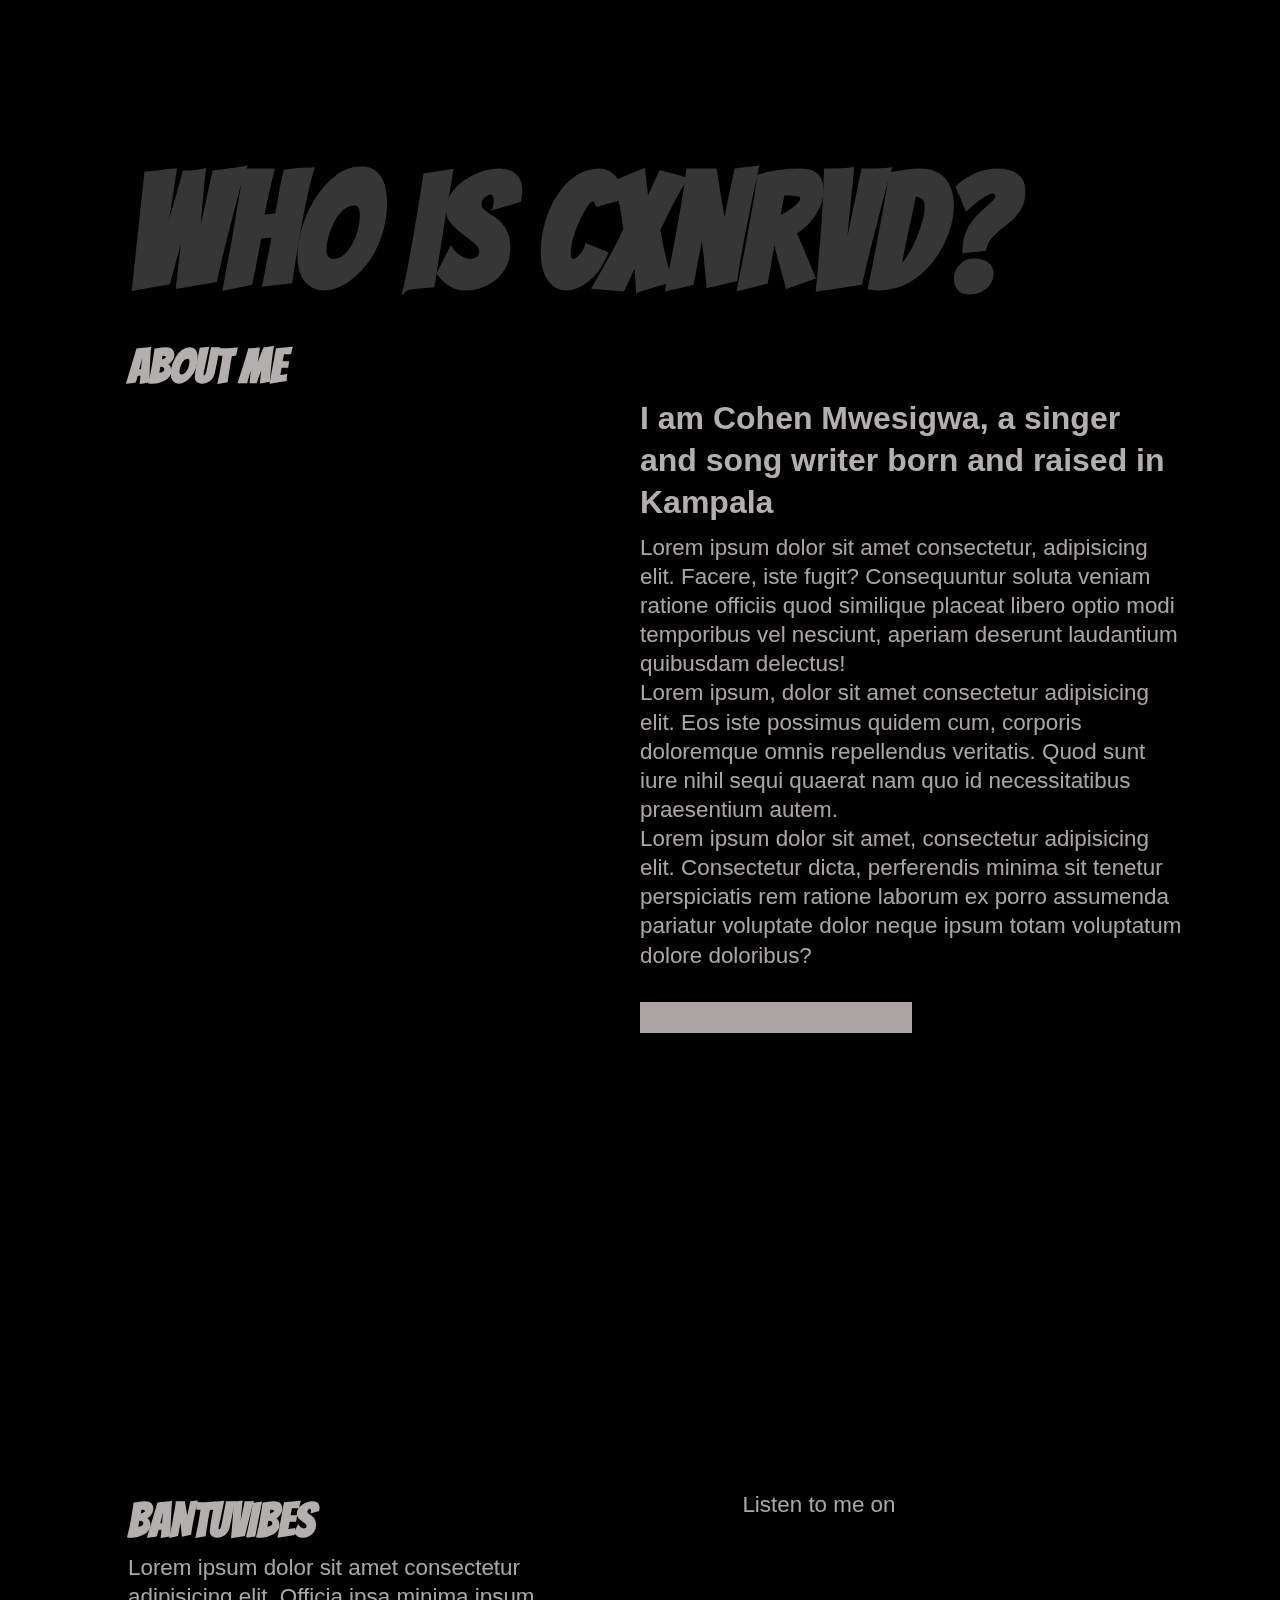
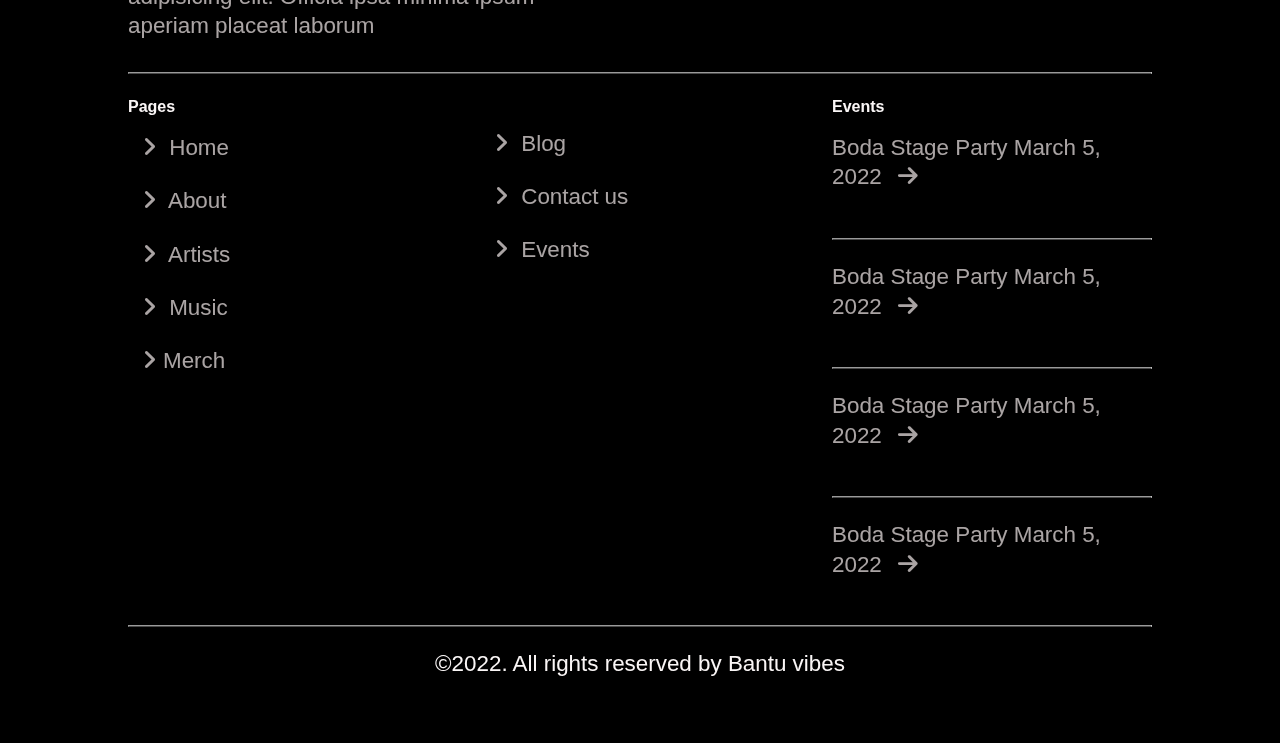
==== commit ced6f719: "mac" ====
--- a/about.html
+++ b/about.html
@@ -17,7 +17,7 @@
     <body>
         <nav class="navbar">
             <div class="logo">
-                <a href="index.html">
+                <a href="home.html">
                     <img src="assets/Group 1.png" alt=""/>
                 </a>
             </div>
@@ -60,7 +60,7 @@
                 <div class="footer_nav">
                     <div class="flex-items">
                         <div class="logo">
-                            <a href="index.html">
+                            <a href="home.html">
                                 <img src="assets/Group 1.png" alt=""/></a>
                         </div>
                         <div class="local">
@@ -123,11 +123,11 @@
                         </div>
                     </div>
                     <div class="about_right">
-                        <h3>
+                        <h2>
                             I am Cohen Mwesigwa, a singer and song writer born
                             and raised in
                             Kampala
-                        </h3>
+                        </h2>
                         <p>
                             Lorem ipsum dolor sit amet consectetur, adipisicing
                             elit. Facere, iste
@@ -198,7 +198,7 @@
                     <div class="flex_footer">
                         <div class="flex_logo">
                             <div class="logo">
-                                <a href="index.html">
+                                <a href="home.html">
                                     <img src="assets/Group 1.png" alt=""/></a>
                             </div>
                             <div class="bantu-vibe_about">
--- a/Nav.css
+++ b/Nav.css
@@ -7,7 +7,7 @@
 
 .navbar {
   padding: 2rem 6rem;
-  position: sticky;
+  position: fixed;
   width: 100%;
   top: 0;
   z-index: 1000;
@@ -60,7 +60,7 @@
   border-radius: 50%;
   position: absolute;
   right: 4.4rem;
-  top: 50%;
+  top: 30%;
   left: 60%;
   border: 1px solid rgb(110, 109, 109);
   background-color: rgba(61, 61, 61, 0.425);
@@ -80,7 +80,7 @@
   border-radius: 50%;
   position: absolute;
   right: 4.4rem;
-  top: 40%;
+  top: 12%;
   left: 80%;
   border: 1px solid rgb(110, 109, 109);
   background-color: rgba(61, 61, 61, 0.425);
@@ -178,7 +178,7 @@
 }
 
 .nav-links .main_sec a {
-  font-size: clamp(1rem, 10vw, 3rem);
+  font-size: clamp(2rem, 20vw, 4rem);
   font-family: "Bangers", cursive;
   color: white;
 }
@@ -189,13 +189,13 @@
 
 .navbar .menu-hamburger {
   display: block;
-  font-size: 25px;
+  font-size: 2rem;
   cursor: pointer;
 }
 
 .nav-menu {
-  margin-top: clamp(-6rem, 10vw, -4rem);
-  display: flex;
+  margin-top:-6rem;
+    display: flex;
   flex-direction: column;
 }
 
@@ -244,11 +244,13 @@
 .photo_nav ul li img {
   aspect-ratio: 3/4;
 }
-.music .flex-items{
+.music .flex-items {
   padding: 0 8rem;
 }
-.order1{display: block;
-width: 50%;}
+.order1 {
+  display: block;
+  width: 50%;
+}
 .order {
   position: relative;
   width: 50%;
@@ -257,35 +259,40 @@
 }
 .order_4 {
   transform: rotate(-15deg);
-    position: absolute;
-    aspect-ratio: 3/4;
-    z-index: 1;
-  }.order_3 {
-    z-index: 2;
-    height: 90%;
-    margin-top: 5rem;
-    position: relative;
-    transform: rotate(-20deg);
-    }
-    .order_1 img, .order_2 img, .order_3 img, .order_4 img {
-      height: clamp(20rem,50vw,25rem);
-      aspect-ratio: 3/4;
-      width: clamp(10rem,50vw,20rem);
-      }
-    .order_2 {
-      z-index: 3;
-      margin-left: 6rem;
-      margin-top: -5rem;
-      transform: rotate(10deg);
-      position: absolute;
-        aspect-ratio: 3/4;
-      }.order_1 {
-        transform: rotate(40deg);
-        z-index: 4;
-        position: absolute;
-          margin-left: 14rem;
-          aspect-ratio: 3/4;
-        }
+  position: absolute;
+  aspect-ratio: 3/4;
+  z-index: 1;
+}
+.order_3 {
+  z-index: 2;
+  height: 90%;
+  margin-top: 5rem;
+  position: relative;
+  transform: rotate(-20deg);
+}
+.order_1 img,
+.order_2 img,
+.order_3 img,
+.order_4 img {
+  height: clamp(20rem, 50vw, 25rem);
+  aspect-ratio: 3/4;
+  width: clamp(10rem, 50vw, 20rem);
+}
+.order_2 img {
+  z-index: 3;
+  margin-left: 6rem;
+  margin-top: -5rem;
+  transform: rotate(10deg);
+  position: absolute;
+  aspect-ratio: 3/4;
+}
+.order_1 {
+  transform: rotate(40deg);
+  z-index: 4;
+  position: absolute;
+  margin-left: 14rem;
+  aspect-ratio: 3/4;
+}
 li.order1 img {
   height: 100%;
   position: relative;
@@ -329,9 +336,10 @@
 .footer_nav {
   position: relative;
   padding: 0 3rem;
+  margin: 4rem 0 0 0;
   display: grid;
   grid-template-columns: repeat(auto-fit, minmax(20rem, 1fr));
-  gap: 2rem;
+  font-size: 0.9rem;
 }
 
 .flex_items,
@@ -344,6 +352,7 @@
 }
 
 h3 {
+  font-size: 1rem;
   padding-bottom: 1rem;
 }
 
@@ -352,7 +361,7 @@
   display: flex;
   justify-content: space-between;
   font-size: 1.5rem;
-  width: 60%;
+  width: 40%;
 }
 
 .center_nav ul {
@@ -360,7 +369,7 @@
   display: flex;
   justify-content: space-between;
   font-size: 1.5rem;
-  width: 50%;
+  width: 20%;
 }
 
 .end_nav p,
@@ -387,10 +396,12 @@
   height: 100vh;
 }
 
-.navbar .nav-links ul li {
+.navbar .nav-links ul  {
   font-size: 1.2em;
 }
-
+.navbar .nav-links .footer_nav ul img {
+  width: 1.8rem;
+}
 @media screen and (max-width: 736px) {
   .nav-links .main_sec {
     padding: 0 0 0 2rem;
@@ -404,14 +415,63 @@
     display: none;
   }
 
-  .small_circle2 {
+  .small_circle2, .small_circle1{
     right: 0;
     top: 10%;
     left: 40%;
+    display: none;
   }
   .small_circle3 {
+    display: none;
     right: 0;
     top: 20%;
     left: 70%;
   }
-}
+  .music .flex-items {
+    padding: 1rem;
+    display: block;
+  }
+  .footer_nav {
+    display: none;
+  }
+  .order1 {
+    display: block;
+    width: 100%;
+    position: relative;
+    width: 100%;
+    height: 100%;
+    margin-bottom: 6rem;
+  }
+  .order_4 {
+    margin-top: 5rem;
+    transform: rotate(15deg);
+  }
+  .order_3 {
+    height: 90%;
+    margin-top: 6rem;
+    position: relative;
+    transform: rotate(-20deg);
+  }
+  .order_1 img,
+  .order_2 img,
+  .order_3 img,
+  .order_4 img {
+    height: clamp(10rem, 50vw, 25rem);
+    aspect-ratio: 3/4;
+    width: clamp(1rem, 50vw, 10rem);
+  }
+  .order_2 {
+    z-index: 3;
+    margin-left: 6rem;
+    margin-top: 5rem;
+    transform: rotate(10deg);
+    position: absolute;
+    aspect-ratio: 3/4;
+  }
+  .order_1 {
+    margin-top: 10rem;
+    position: absolute;
+    margin-left: 10em;
+    aspect-ratio: 3/4;
+  }
+}
--- a/index.css
+++ b/index.css
@@ -1,4 +1,3 @@
-/* @import url("https://fonts.googleapis.com/css2?family=Sora:wght@200;300;400&display=swap"); */
 @import url("https://fonts.googleapis.com/css?family=Source+Sans+Pro:300,300italic,600,600italic");
 @import url("https://fonts.googleapis.com/css2?family=Bangers&display=swap");
 
@@ -6,11 +5,16 @@
   --white: rgb(250, 246, 246);
   --light-black: rgb(179, 175, 175);
   --light-white: rgba(235, 227, 227, 0.723);
-  --dark-bg: rgba(237, 234, 234, 0.599);
+  --dark-bg: rgba(242, 240, 240, 0.599);
   --bg: black;
-}
-a {
-}
+  --cardColor:rgb(55, 54, 54);
+  --border:solid 1px rgba(241, 241, 241, 0.3);
+  --circleEvent:rgba(61, 61, 61, 0.425);
+  --Bangers:"Bangers", cursive;
+  --aspect:3/4;
+  --Gold:gold;
+}
+
 * {
   font-family: "Poppins", sans-serif;
   margin: 0;
@@ -20,8 +24,7 @@
 }
 
 hr {
-  border: 0;
-  border-bottom: solid 1px rgba(241, 241, 241, 0.3);
+  border-bottom: var(--border);
   margin: 1em 0;
 }
 p {
@@ -29,30 +32,28 @@
 }
 body {
   background-color: var(--bg);
-  margin: 0;
-  padding: 0;
   color: var(--light-black);
-  font-size: 17pt;
+  font-size: 1.4rem;
   font-weight: 500;
   line-height: 1.3;
 }
 
 .bantu-vibe h1 {
   font-size: clamp(1rem, 10vw, 4rem);
-  font-family: "Bangers", cursive;
+  font-family: var(--Bangers);
   color: var(--white);
   padding-left: 7rem;
 }
 
 /* Home designs with the cool bantu vibes */
-.home .flex-items {
+.home {
   color: var(--white);
-  display: flex;
+  display: grid;
+  grid-template-columns: repeat(2, 1fr);
 }
 
 .home-body {
-  margin-top: -8rem;
-  padding-top: 8rem;
+  height: 100vh;
   background-image: url(assets/Frame\ 7.jpg);
   background-position: center;
   background-repeat: no-repeat;
@@ -62,25 +63,25 @@
 
 .home .right {
   font-weight: 500;
-  width: 100%;
-  display: flex;
+  width: 70%;
+  margin: 0 10rem 0 0;
   flex-direction: column;
+  display: flex;
   justify-content: center;
   align-items: center;
-  padding-right: 2rem;
-}
-
+}
 .right ul {
   display: flex;
   justify-content: space-between;
+  width: 80%;
   align-items: center;
-}
-
+  color: var(--dark-bg);
+}
 .image {
-  overflow: hidden;
-  padding-left: 2rem;
-  width: 30px;
-  /* border: 1px solid white; */
+  aspect-ratio: var(--aspect);
+  padding: 10rem 0 0 18rem;
+  height: 100vh;
+  align-items: baseline;
 }
 
 .home .image img {
@@ -95,15 +96,11 @@
 
 .cx {
   width: 100%;
-  align-items: center;
-  display: flex;
-  justify-content: center;
-}
-
-.cx h1 {
-  font-size: clamp(7rem, 20vw, 14rem);
-  /* letter-spacing: clamp(0.5rem, 2vw, 1rem);    */
-  font-family: "Bangers", cursive;
+}
+
+.home h1 {
+  font-size: clamp(6rem, 16vw, 12rem);
+  font-family: var(--Bangers);
 }
 .blog {
   padding: clamp(3rem, 10vw, 4rem);
@@ -113,7 +110,6 @@
 }
 
 .link {
-  padding-top: 2rem;
   display: flex;
   max-width: 100%;
 }
@@ -122,7 +118,9 @@
   font-weight: bolder;
   list-style: none;
 }
-
+.link li img {
+  width: 1.8rem;
+}
 .link a {
   margin: 0 1rem;
 }
@@ -134,23 +132,22 @@
 .flyers,
 .flyer2 {
   position: sticky;
-  /* border: 1px solid white; */
   top: 3rem;
   z-index: -1;
-  font-family: "Bangers", cursive;
+  font-family: var(--Bangers);
   width: 80%;
   padding-left: 8rem;
 }
 
 .flyers h1 {
-  color: rgb(55, 54, 54);
+  color: var(--cardColor);
   font-size: clamp(4rem, 60vw, 15rem);
-  font-family: "Bangers", cursive;
+  font-family: var(--Bangers);
 }
 .flyer2 h1 {
-  color: rgb(55, 54, 54);
+  color: var(--cardColor);
   font-size: clamp(3rem, 30vw, 10rem);
-  font-family: "Bangers", cursive;
+  font-family: var(--Bangers);
 }
 
 .youtube_container {
@@ -165,12 +162,13 @@
 /* --------------------about-------------------- */
 .wrap {
   position: relative;
-  /* border: 1px solid yellow; */
   padding: 8rem 0;
 }
-
+.wrap h2{
+  font-size: 2rem;
+  padding-bottom: .6rem;
+}
 .about {
-  /* border: 1px solid red; */
   padding: 0 8rem;
   overflow: hidden;
   margin: -5rem 0 0 0;
@@ -178,18 +176,17 @@
 
 .bantu-vibe_about h1 {
   font-size: clamp(2rem, 6vw, 3rem);
-  font-family: "Bangers", cursive;
+  font-family: var(--Bangers);
 }
 
 .bantu-vibe_about h1 span {
   font-size: clamp(1rem, 6vw, 3rem);
-  font-family: "Bangers", cursive;
-  color: rgb(55, 54, 54);
+  font-family: var(--Bangers);
+  color: var(--cardColor);
 }
 
 .about .flex-items .right {
   width: 50%;
-  /* border: 1px solid white; */
 }
 
 .about .flex-items {
@@ -204,7 +201,7 @@
 }
 
 .about .flex-items p {
-  font-size: 18px;
+  font-size: 1.2rem;
   line-height: 1.4;
   padding: 1rem 0 0 0;
 }
@@ -214,13 +211,12 @@
   overflow: hidden;
   margin: 2.5rem 0 0 0;
   margin-top: 2rem;
-  aspect-ratio: 3/4;
+  aspect-ratio: var(--aspect);
 }
 
 .frame_album {
   width: 100%;
   height: 100%;
-  aspect-ratio: 4/4;
   padding: 2rem 0 0 6rem;
 }
 
@@ -231,10 +227,9 @@
 
 .about .frame_about {
   overflow: hidden;
-  /* height: 330px; */
   width: 100%;
   margin-top: 1rem;
-  aspect-ratio: 3/4;
+  aspect-ratio: var(--aspect);
 }
 
 .frame img,
@@ -252,7 +247,6 @@
   padding: 8rem;
   height: 100%;
   overflow: hidden;
-  margin-top: -10rem;
 }
 
 .work .work_reverse {
@@ -260,12 +254,7 @@
   justify-content: space-between;
 }
 
-.work_reverse .left {
-  width: 100%;
-}
-
 .work p {
-  font-size: 18px;
   line-height: 1.4;
   padding: 1rem 0 0 0;
 }
@@ -276,12 +265,12 @@
 }
 
 .work .left .frame_work {
-  aspect-ratio: 3/4;
+  aspect-ratio: var(--aspect);
   margin-bottom: -2rem;
   height: 100%;
   width: 100%;
   overflow: hidden;
-  background-color: gold;
+  background-color: var(--Gold);
 }
 .contact {
   display: flex;
@@ -331,7 +320,17 @@
   overflow: hidden;
   padding: 0 8rem;
 }
-
+.projects .flex-items li {
+  max-width: 100%;
+  width: 33%;
+ 
+}
+
+.projects .flex-items li img {
+  margin: 0 1rem;
+  width: 100%;
+  border: 1px solid red;
+}
 .Ideas {
   width: 100%;
   margin-top: -10rem;
@@ -343,7 +342,10 @@
   align-items: center;
   margin-left: 30%;
 }
-
+.Ideas .flex a {
+  color: var(--white);
+  margin: 0 0.2rem;
+}
 .let {
   margin-right: 2rem;
 }
@@ -359,18 +361,19 @@
   width: 100%;
 }
 
-.projects .flex-items img {
-  display: flex;
-  width: 100%;
-}
-
 li.up {
-padding: 0;}
+  padding: 0;
+  height: 50%;
+}
+li.up img {
+  padding: 0;
+  height: 50%;
+}
 
 /* ------------------.Ideas------------------ */
 
 .Ideas img {
-  width: 200px;
+  width: 12.5rem;
 }
 
 table {
@@ -394,16 +397,15 @@
 th {
   text-align: center;
   justify-content: center;
-  padding: 1px;
   width: 20%;
   text-align: left;
-  border-bottom: solid 1px rgba(241, 241, 241, 0.3);
+  border-bottom: var(--border);
 }
 
 /* ------------------about page------------------ */
 .about_items {
   display: grid;
-  grid-template-columns: repeat(auto-fit, minmax(200px, 1fr));
+  grid-template-columns: repeat(auto-fit, minmax(12.5rem, 1fr));
   padding: 0 6rem;
 }
 
@@ -446,34 +448,27 @@
 .browse {
   padding: 2rem 0;
   display: grid;
-  grid-template-columns: repeat(auto-fit, minmax(200px, 1fr));
-}
-
-.browse li img {
-  object-fit: fill;
-  -o-object-fit: fill;
-  width: 30px;
+  grid-template-columns: repeat(auto-fit, minmax(12.5rem, 1fr));
 }
 
 .button {
   background-color: var(--light-white);
   text-align: center;
-  display: inline-block;
   justify-content: center;
-  text-align: center;
-  margin: 0 20px;
+display: flex;
+justify-content: center;
 }
 
 .button a {
   font-size: clamp(1rem, 2vw, 1.5rem);
-  font-family: "Bangers", cursive;
+  font-family: var(--Bangers);
   color: var(--bg);
 }
 .button_1 {
   background-color: var(--white);
   text-align: center;
   display: inline-block;
-  padding: .5rem 1.5rem;
+  padding: 0.5rem 1.5rem;
   border-radius: 2rem;
   justify-content: center;
   text-align: center;
@@ -481,7 +476,7 @@
 
 .button_1 a {
   font-size: clamp(1rem, 2vw, 1.5rem);
-  font-family: "Bangers", cursive;
+  font-family: var(--Bangers);
   color: var(--bg);
 }
 
@@ -489,7 +484,6 @@
 .main {
   position: relative;
   left: 0;
-  /*  note vh and vw switched  */
   width: 100vw;
   height: 100vw;
   /*    */
@@ -497,7 +491,6 @@
   transform: rotate(-90deg) translateX(-100vh);
   overflow-x: hidden;
   overflow-y: scroll;
-  /*   scroll-snap-type: y mandatory; */
 }
 .main1 {
   position: relative;
@@ -509,11 +502,11 @@
 }
 
 .main .event_items {
+  font-size: 1.2rem;
   width: 30vw;
   height: 100%;
   margin: 2rem;
-  background-color: rgb(55, 54, 54);
-  /*   scroll-snap-align: start; */
+  background-color: var(--cardColor);
   overflow-y: hidden;
   display: flex;
   flex-direction: column;
@@ -526,7 +519,9 @@
   z-index: 1000;
   width: 50%;
 }
-
+.place{
+  font-size: .9rem;
+}
 .event_items_top {
   margin-top: -8rem;
   padding: 0 6rem;
@@ -535,7 +530,7 @@
 
 .event-vibe_about h1 {
   font-size: clamp(1rem, 5vw, 2rem);
-  font-family: "Bangers", cursive;
+  font-family: var(--Bangers);
 }
 
 .event_items_top p {
@@ -562,7 +557,6 @@
 }
 
 .track_box_items {
-  aspect-ratio: 4/4;
   padding: 0 0 0 0rem;
   padding: 3rem;
 }
@@ -573,21 +567,13 @@
 
 .track_box section {
   overflow: hidden;
-  background-color: gold;
+  background-color:var(--Gold);
   height: 100%;
 }
 
 .track_box .frame_album img {
   height: 110%;
 }
-
-/* .event_container {
-  overflow: hidden;
-  display: grid;
-  grid-template-columns: repeat(4, 1fr);
-  gap: 2rem;
-  padding: 0 6rem;
-} */
 .track_content {
   padding: 2rem;
 }
@@ -654,7 +640,7 @@
 
 .flex_logo {
   display: flex;
-  width: 220px;
+  width: 21.2rem;
 }
 
 .footer .box-container {
@@ -699,7 +685,7 @@
 }
 
 .vibe .fab {
-  font-size: 24px;
+  font-size: 1.2rem;
   color: var(--white);
 }
 
@@ -715,59 +701,39 @@
   font-weight: 900;
   margin-left: 1rem;
 }
-
-@media screen and (max-width: 1680px) {
-  body,
-  input,
-  select,
-  textarea {
-    font-size: 13pt;
-  }
-
-  .home .image {
-    width: 100%;
-  }
-}
-
-@media screen and (max-width: 1280px) {
-  body,
-  input,
-  select,
-  textarea {
-    font-size: 12pt;
-  }
-}
-
-@media screen and (max-width: 736px) {
-  /* -----------------------.home----------------------- */
+@media screen and (max-width: 896px) {
+  body{
+    font-size: 1.2rem;
+  }/* -----------------------.home----------------------- */
   .wrap {
     position: relative;
-    /* border: 1px solid yellow; */
     padding: 3rem 0;
   }
 
   .space {
     margin: 1rem;
   }
-
-  .home .image {
-    height: 400px;
-    overflow: hidden;
+  .home {
     display: flex;
-    padding-left: 0;
-    justify-content: center;
-  }
-
-  .home .right {
-    width: 90%;
-    padding-right: 0rem;
-  }
-
+    flex-direction: column-reverse;
+    padding-top: 4rem;
+  }
+  .cx h1 {
+    font-size: clamp(7rem, 20vw, 14rem);
+    text-align: center;
+  }
+  .image {
+    height: 30rem;
+    padding: 0;
+  }
+  .image img {
+    height: 100%;
+    object-fit: contain;
+  }
   .big_circle_event {
     top: -0.5em;
     right: -0.3rem;
-    border: 1px solid rgb(110, 109, 109);
-    background-color: rgba(61, 61, 61, 0.425);
+    background-color: var(--circleEvent);
   }
 
   .home .flex-items {
@@ -780,17 +746,11 @@
     gap: 0rem;
   }
 
-  .home .image img {
-    padding-top: 2rem;
-    height: 600px;
-  }
-
   .cx p {
     margin-top: 2rem;
   }
 
   .youtube_container {
-    height: 50vh;
     display: flex;
     justify-content: center;
     align-items: center;
@@ -811,14 +771,16 @@
   /* --------------------------------.about-------------------------------- */
   .about {
     padding: 1rem;
-    height: 100%;
-  }
-
-  .link a {
-    margin: 0 0.5rem;
-  }
-
-  /* .about .flex-items .left{ display: flex; flex-wrap: wrap-reverse;} */
+    /* height: 100%; */
+  }
+
+  .home li {
+    margin: 1rem 1.5rem;
+  }
+
+  .home li img {
+    width: 1.4rem;
+  }
   .about .flex-items {
     display: block;
   }
@@ -836,7 +798,7 @@
   /*-------------------- music-------------------- */
   .work {
     padding: 1rem;
-    height: 100%;
+    /* height: 100%; */
   }
 
   .work_reverse .left .frame_work {
@@ -844,20 +806,14 @@
     margin: 0;
     height: 100%;
     overflow: hidden;
-    aspect-ratio: 3/4;
+    aspect-ratio: var(--aspect);
   }
 
   .work_reverse .left .frame_work img {
     width: 100%;
     margin: 0;
   }
-
-  .bantu_vibe_work img {
-    width: 100%;
-  }
-
   .Ideas {
-    height: 100%;
     margin-top: 0;
   }
 
@@ -868,11 +824,6 @@
   .let {
     margin-right: 0;
   }
-
-  li.up {
-    margin-top: -4rem;
-  }
-
   .work .work_reverse {
     display: block;
   }
@@ -882,11 +833,11 @@
   .songs {
     padding: 1rem;
     overflow: hidden;
-    height: 100%;
+    /* height: 100%; */
   }
 
   h3 {
-    font-size: 20px;
+    font-size: 1.2rem;
   }
 
   .work_reverse .right {
@@ -897,7 +848,7 @@
   /* -----------------.songs----------------- */
 
   .song_table img {
-    width: 15px;
+    width: 1rem;
   }
 
   /* --------------------about page-------------------- */
@@ -924,7 +875,7 @@
     height: 50vh;
   }
   .track_box {
-    grid-template-columns: repeat(auto-fit, minmax(200px, 1fr));
+    grid-template-columns: repeat(auto-fit, minmax(12.5rem, 1fr));
     padding: 0 1rem;
   }
 
@@ -965,13 +916,13 @@
   .main1 .event_items {
     width: 100%;
     height: 100%;
-    background-color: rgb(55, 54, 54);
+    background-color: var(--cardColor);
   }
   .main1 .event_items img {
     width: 100%;
     object-fit: contain;
     height: 100%;
-    background-color: rgb(55, 54, 54);
+    background-color: var(--cardColor);
   }
 
   .Events {
@@ -988,7 +939,7 @@
 
   .event_container {
     display: grid;
-    grid-template-columns: repeat(auto-fit, minmax(200px, 1fr));
+    grid-template-columns: repeat(auto-fit, minmax(12.5rem, 1fr));
     gap: 1rem;
     padding: 0 1rem;
   }
@@ -1003,10 +954,12 @@
   .event_items_top img {
     width: 70%;
   }
-
+  .wrap h2{
+    font-size: 1.4rem;
+  }
   .track_container {
     display: grid;
-    grid-template-columns: repeat(auto-fit, minmax(200px, 1fr));
+    grid-template-columns: repeat(auto-fit, minmax(12.5rem, 1fr));
     gap: 1rem;
     padding: 0 1rem;
   }
@@ -1023,7 +976,7 @@
     padding: 0 1rem;
   }
   .bantu-vibe h1 {
-    padding-left: 1rem;
+    padding: 1rem;
   }
   /*------------------- footer -------------------*/
   .footer .box-container,
@@ -1058,11 +1011,8 @@
 
   .footer .flex_items .footer_right {
     width: 100%;
-    display: flex;
-    align-items: center;
-    flex-direction: column;
     margin-top: 2rem;
-    font-size: 25px;
+    font-size: 1.5rem;
     font-size: 550;
     line-height: 1.65;
   }
@@ -1073,7 +1023,7 @@
 
   .button {
     background-color: var(--light-white);
-    padding: 5px 10px;
+    padding: .2rem 0.6rem;
     margin: 1rem 0;
     display: inline-block;
   }
@@ -1082,7 +1032,8 @@
     padding: 1rem;
     height: 100%;
   }
-  form {margin-top: 2rem;
+  form {
+    margin-top: 2rem;
     width: 100%;
   }
 }
@@ -1094,20 +1045,4 @@
   textarea {
     font-size: 11pt;
   }
-}
-
-.grid {
-  display: grid;
-}
-
-@media only screen and (min-width: 500px) {
-  .grid {
-    grid-template-columns: repeat(auto-fit, minmax(250px, 1fr));
-  }
-}
-
-@media only screen and (min-width: 800px) {
-  .grid {
-    grid-template-columns: repeat(auto-fit, minmax(300px, 1fr));
-  }
-}
+}